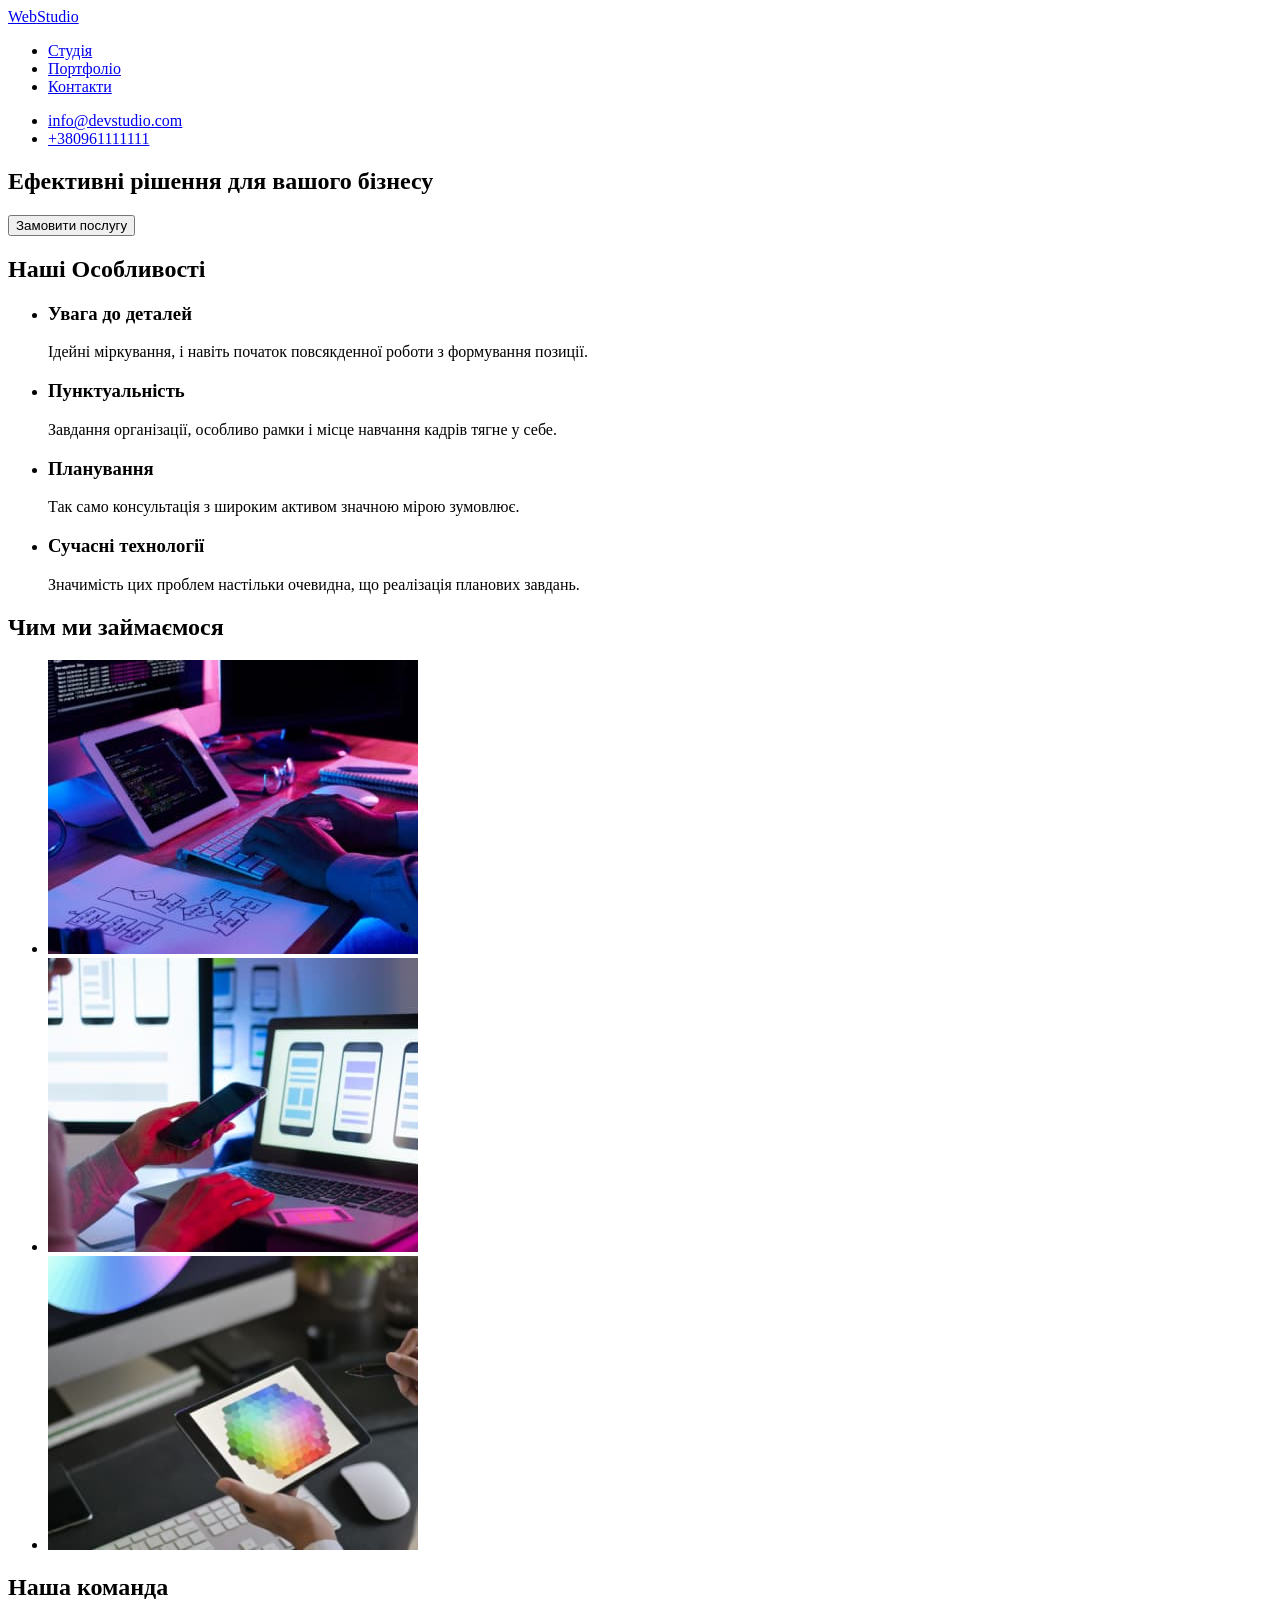
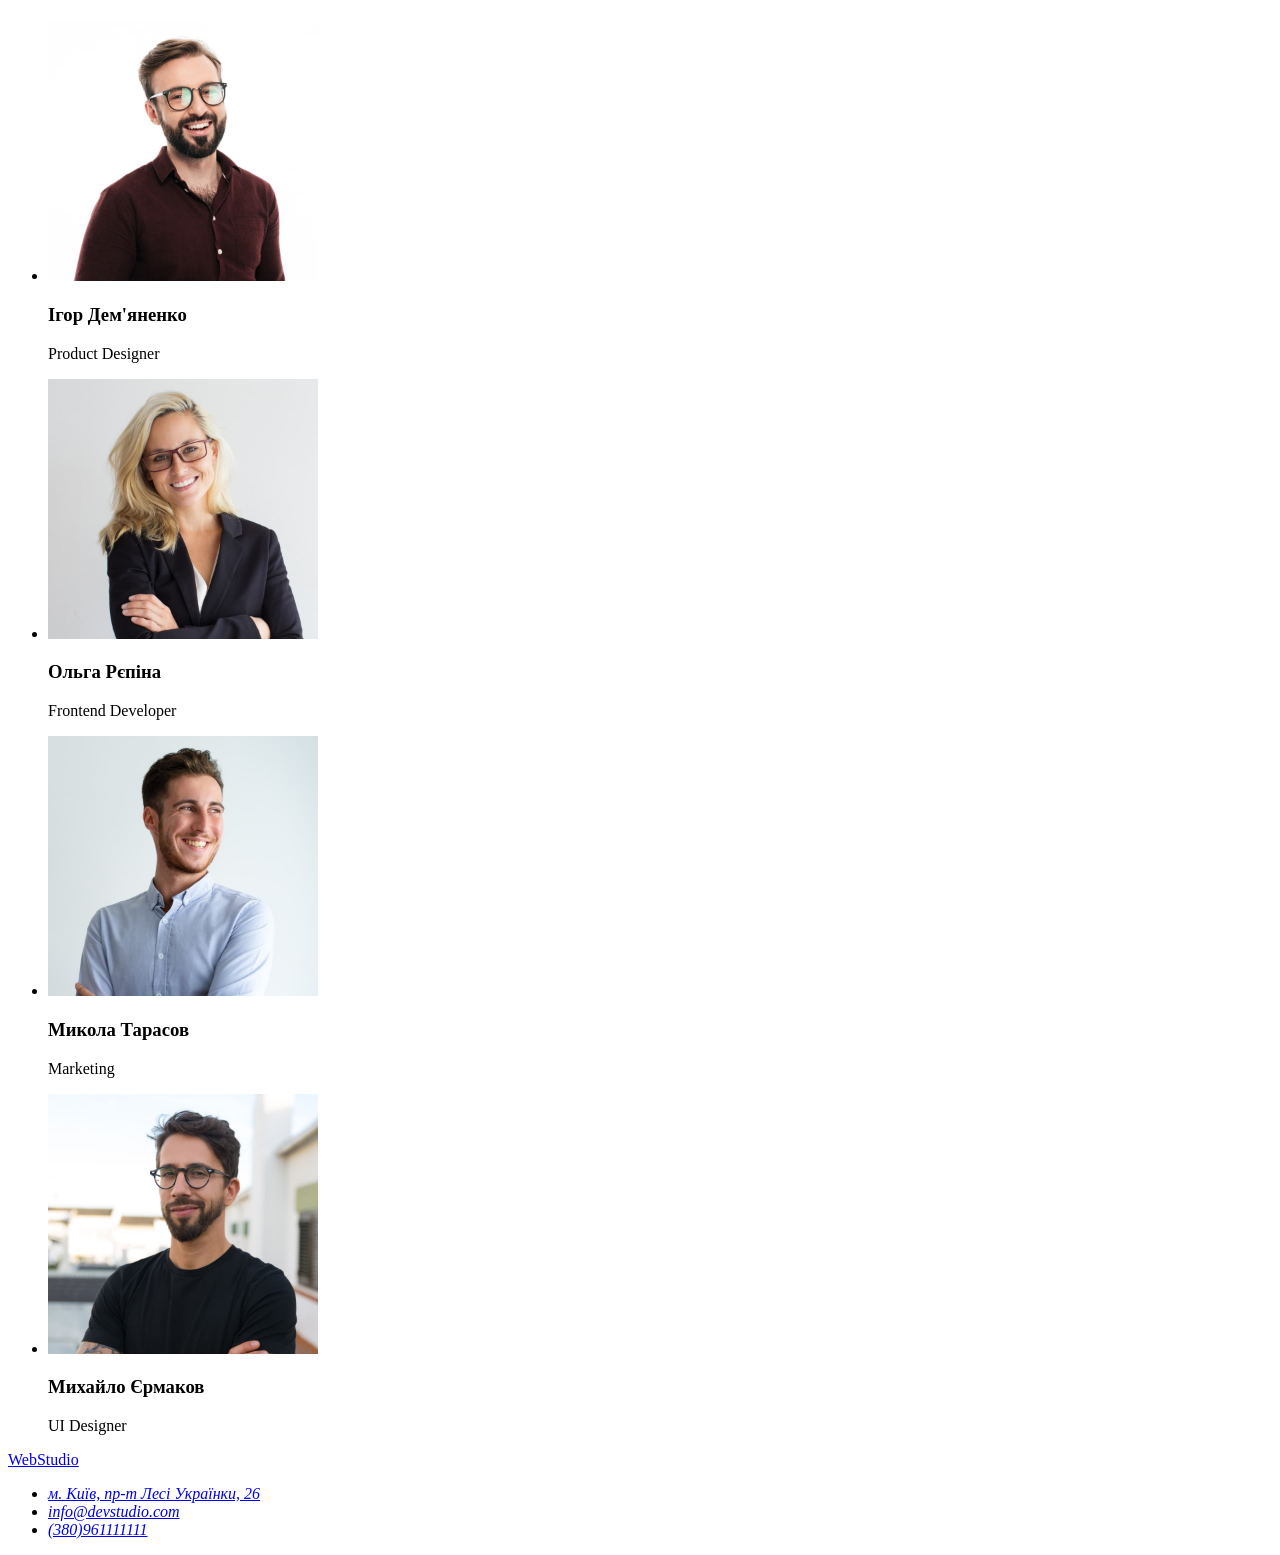
==== index.html @ 507b49f9 "hw2 full" ====
<!DOCTYPE html>
<html lang="uk">
<head>
  <meta charset="UTF-8">
  <meta http-equiv="X-UA-Compatible" content="IE=edge">
  <meta name="viewport" content="width=device-width, initial-scale=1.0">
  <title>Document</title>
  <link rel="stylesheet" href="css/style.css">
  <link rel="preconnect" href="https://fonts.googleapis.com">
  <link rel="preconnect" href="https://fonts.gstatic.com" crossorigin>
  <link href="https://fonts.googleapis.com/css2?family=Raleway:wght@700&family=Roboto:wght@400;500;700;900&display=swap" rel="stylesheet">
</head>
<body>
  <header>
    <nav>
        <a class="logo" href="./index.html">Web<span class="icon">Studio</span></a>
      <ul class="site-nav">
        <li><a href="./index.html" class="link-blue">Студія</a></li>
        <li><a href="./portfolio.html"class="link">Портфоліо</a></li>
        <li><a href="./index.html"class="link">Контакти</a></li>
      </ul>
    </nav>  
      <ul class="contacts">
        <li><a class="list" href="malto:info@devstudio.com">info@devstudio.com</a></li>
        <li><a class="list" href="tel:+380961111111">+380961111111</a></li>
      </ul>
  </header>
  <main>
    <!--Section 1-->
      <section class="main-section">
        <h1 class="title">
          Ефективні рішення для вашого бізнесу
        </h1>
        <button type="button" class="button-primary">
          Замовити послугу
        </button>
      </section>
    <!--Section 2-->  
      <section class="section">
      <h2 class="main-about">Наші Особливості</h2>  
      <ul>
        <li>
          <h3 class="section-title">
            Увага до деталей
          </h3>
          <p class="secondary-text">
            Ідейні міркування, і навіть початок повсякденної роботи з формування позиції.
          </p>
        </li>
        <li>
          <h3 class="section-title">
            Пунктуальність
          </h3>
          <p class="secondary-text">
            Завдання організації, особливо рамки і місце навчання кадрів тягне у себе.
          </p>
        </li>
        <li>
          <h3 class="section-title">
            Планування
          </h3>
          <p class="secondary-text">
            Так само консультація з широким активом значною мірою зумовлює.
          </p>
        </li>
        <li>
          <h3 class="section-title">
            Сучасні технології
          </h3>
          <p class="secondary-text">
            Значимість цих проблем настільки очевидна, що реалізація планових завдань.
          </p>
        </li>
      </ul>
      </section>
    <!--Section 3-->  
      <section class="section">
        <h2 class="main-about">Чим ми займаємося</h2>
        <ul>
          <li> 
            <img src="./images/img.jpg" alt="Верстальник, створює сайт" width="370">
          </li>
          <li>
            <img src="./images/box_2.jpg" alt="Тестувальник, перевіряє справність  програм на смартфоні" width="370">
          </li>
          <li>
            <img src="./images/box_3.jpg" alt="Веб. дизайнер, задає зовнішній вигляд  сайту  " width="370">
          </li>
        </ul>
      </section>
    <!--Section 4-->
      <section class="section-company">
        <h2 class="main-about">
          Наша команда
        </h2>
        <ul>
          <li class="about">
            <img src="./images/Ihor.jpg" alt="Ihor"  width="270">
            <h3 class="section-title">
              Ігор Дем'яненко
            </h3>
            <p class="about-team">Product Designer</p>
          </li>
          <li class="about">
            <img src="./images/Olga.jpg" alt="Olga"  width="270">
            <h3 class="section-title">
              Ольга Рєпіна
            </h3>
            <p class="about-team">
              Frontend Developer
            </p>
          </li>
          <li class="about">
            <img src="./images/Mukola.jpg" alt="Mukola"  width="270">
            <h3 class="section-title">
              Микола Тарасов
            </h3>
            <p class="about-team">
              Marketing
            </p>
          </li>
          <li class="about">
            <img src="./images/Mykhailo.jpg" alt="Mykhailo"  width="270">
            <h3 class="section-title">
              Михайло Єрмаков
            </h3>
            <p class="about-team">
              UI Designer
            </p>
          </li>
        </ul>
      </section>
</main>
  <footer class="footer-section">
    <a class="footer-logo" href="./index.html">Web<span class="footer-icon">Studio</span></a>
    <address>
    <ul class="footer-text">
      <li><a class="address-map" href="https://goo.gl/maps/CPtrU1FHBa2aNyZL9" target="_blank" rel="noopener noreferrer nofollow">м. Київ, пр-т Лесі Українки, 26</a></li>
      <li><a class="footer-link" href="malto:info@devstudio.com">info@devstudio.com</a></li>
      <li><a class="footer-link" href="tel:+380961111111">(380)961111111</a></li>
    </ul>
    </address>
  </footer>
</body>
</html>
---- css/style.css ----
.primary-
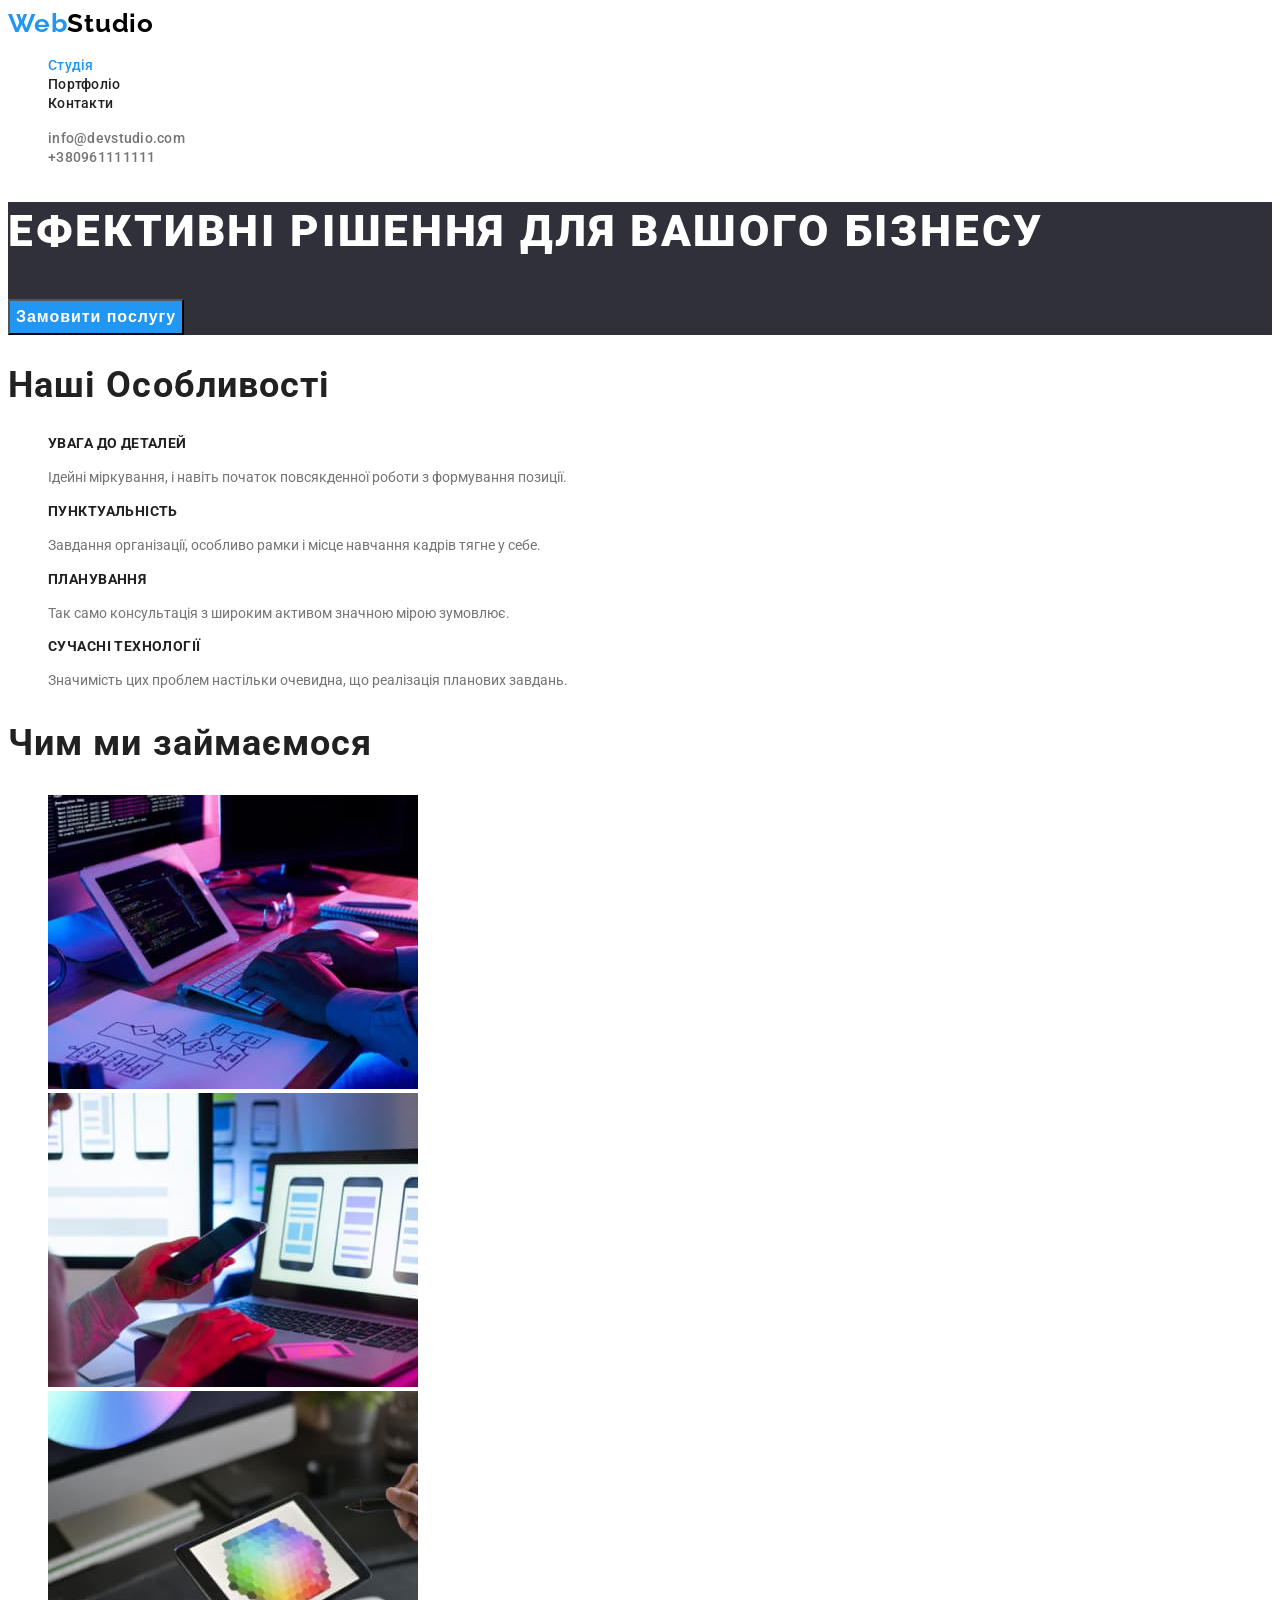
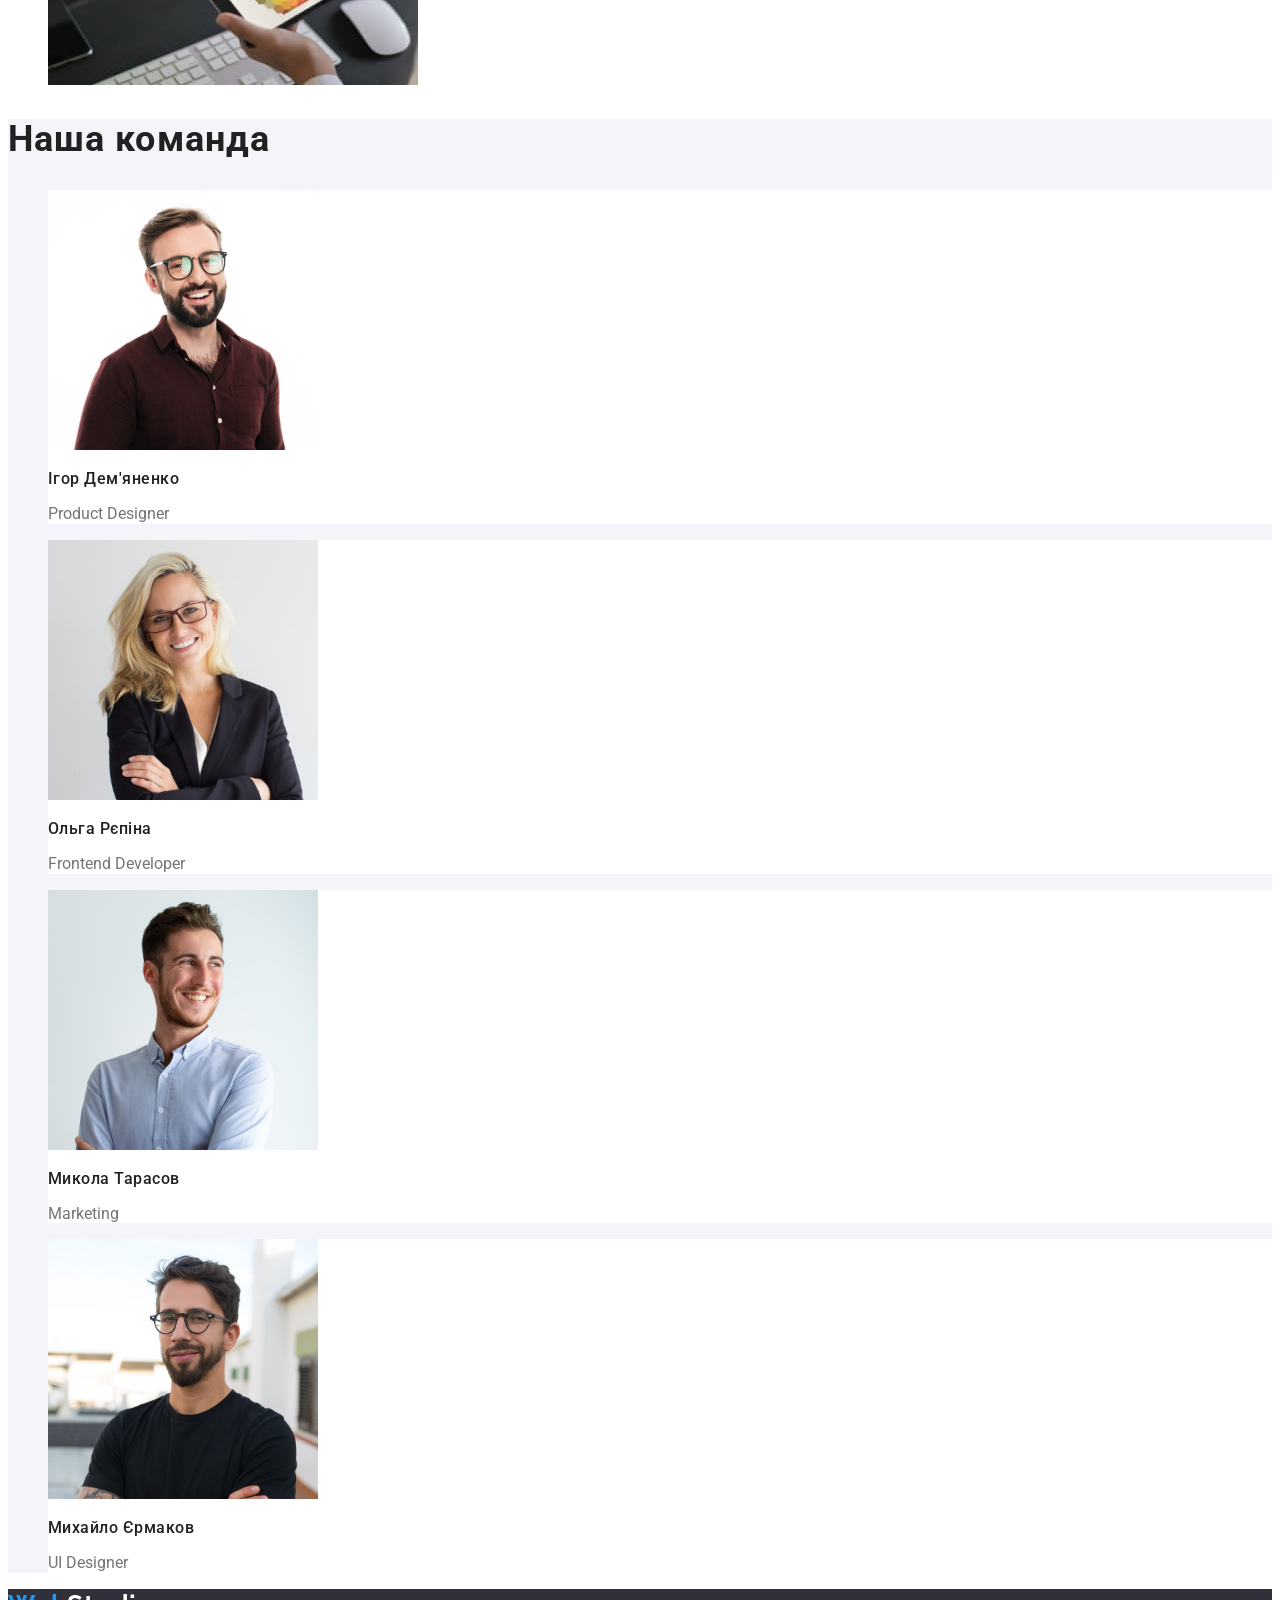
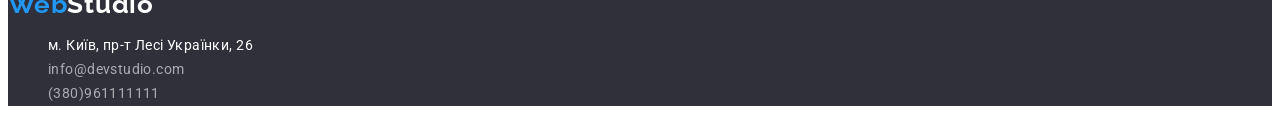
==== commit 4eb6a3ed: "fix" ====
--- a/index.html
+++ b/index.html
@@ -96,14 +96,14 @@
         <ul>
           <li class="about">
             <img src="./images/Ihor.jpg" alt="Ihor"  width="270">
-            <h3 class="section-title">
+            <h3 class="team-list">
               Ігор Дем'яненко
             </h3>
             <p class="about-team">Product Designer</p>
           </li>
           <li class="about">
             <img src="./images/Olga.jpg" alt="Olga"  width="270">
-            <h3 class="section-title">
+            <h3 class="team-list">
               Ольга Рєпіна
             </h3>
             <p class="about-team">
@@ -112,7 +112,7 @@
           </li>
           <li class="about">
             <img src="./images/Mukola.jpg" alt="Mukola"  width="270">
-            <h3 class="section-title">
+            <h3 class="team-list">
               Микола Тарасов
             </h3>
             <p class="about-team">
@@ -121,7 +121,7 @@
           </li>
           <li class="about">
             <img src="./images/Mykhailo.jpg" alt="Mykhailo"  width="270">
-            <h3 class="section-title">
+            <h3 class="team-list">
               Михайло Єрмаков
             </h3>
             <p class="about-team">
--- a/css/style.css
+++ b/css/style.css
@@ -1 +1,254 @@
-.primary-+:root{
+--primary-text-color:#212121;
+--title-text-color:#757575;
+--accent-color:#2196F3;
+--logo-text-color:#000000;
+--primary-bg-color:#ffffff;
+--primary-color-site:#2F303A;
+--secondary-text-color:#F5F4FA;
+--secondary-bg-color:rgba(255, 255, 255, 0.6);
+--active-btm-color:#188CE8;
+}
+
+body{
+font-family:'Roboto';
+color: var(--primary-text-color);
+}
+
+ul{
+list-style: none;
+text-decoration: none;
+}
+
+/* Style site */
+.main-section {
+background-color:var(--primary-color-site);
+}
+
+.footer-section{
+background-color:var(--primary-color-site)
+}
+
+/* Logo Company */
+header .logo {
+  color:var(--accent-color);}
+.icon{
+color: var(--logo-text-color)}
+
+.logo{
+text-decoration: none;
+font-family: 'Raleway';
+font-weight: 700;
+font-size: 26px;
+line-height: 1.19;
+letter-spacing: 0.03em;
+}
+
+.footer-logo{
+color: var(--accent-color);
+}
+
+.footer-icon{
+color: var(--primary-bg-color);
+}
+
+.footer-logo{
+text-decoration: none;
+font-family: 'Raleway';
+font-weight: 700;
+font-size: 26px;
+line-height: 1.19;
+letter-spacing: 0.03em;
+}
+
+/* site nav */
+
+.link{
+color: inherit;
+font-weight: 500;
+font-size: 14px;
+line-height: 1.14;
+letter-spacing: 0.02em;
+text-decoration: none;
+border: 1px solid var(--accent-color;)
+}
+
+.link:hover{
+color:var(--accent-color);
+}
+
+.link:focus{
+color: var(--accent-color);
+background-color: var(--primary-bg-color);
+}
+
+.link-blue { 
+font-weight: 500;
+font-size: 14px;
+line-height:1.14;
+letter-spacing: 0.02em;
+color:inherit;
+color: var(--accent-color);
+}
+
+.site-nav .link-blue{
+text-decoration: none;
+color:var(--accent-color);
+} 
+
+/* Contacts */
+
+.contacts .list {
+color: var(--title-text-color);
+text-decoration: none;
+font-weight: 500;
+font-size: 14px;
+line-height: 1.14;
+letter-spacing: 0.02em;
+}
+.list:hover {
+color: var(--accent-color);
+}
+.list:focus {
+color: var(--accent-color);
+}
+
+/* Section */
+
+.main-section .title {
+color:var(--primary-bg-color);
+font-weight: 900;
+font-size: 44px;
+line-height: 1.36;
+letter-spacing: 0.06em;
+text-transform: uppercase;
+}
+.main-about{
+font-weight: 700;
+font-size: 36px;
+line-height:1.16;
+letter-spacing: 0.03em;
+}
+
+/* Buttons */
+
+.button{
+font-family: 'Roboto';
+text-decoration: none;
+font-weight: 500;
+font-size: 16px;
+line-height:1.6;
+letter-spacing: 0.03em;
+color: inherit;
+cursor: pointer;
+}
+
+.button:hover{
+color: var(--primary-bg-color);
+background-color:var(--active-btm-color)
+}
+
+.button:focus{
+color: var(--primary-bg-color);
+background-color: var(--active-btm-color);
+}
+
+.button-primary{
+background-color:var(--accent-color) ;
+color: var(--primary-bg-color);
+cursor: pointer;
+text-decoration: none;
+font-weight: 700;
+font-size: 16px;
+line-height: 1.87;
+letter-spacing: 0.06em;
+}
+
+.button-primary:hover{
+background-color:var(--active-btm-color)
+}
+.button-primary:focus{
+background-color: var(--active-btm-color)
+}
+
+/* about-company*/
+
+.section-company{
+background-color:var(--secondary-text-color)
+}
+
+.about{
+background-color: var(--primary-bg-color);
+}
+
+.section-title{
+font-weight: 700;
+font-size: 14px;
+line-height:1.14;
+letter-spacing: 0.03em;
+text-transform: uppercase;
+}
+
+.project-title{
+font-weight: 700;
+font-size: 18px;
+line-height:2;
+letter-spacing: 0.06em;
+}
+
+.project-section{
+font-weight: 700;
+font-size: 18px;
+line-height: 2;
+letter-spacing: 0.06em;
+}
+
+.about-team{
+font-size: 16px;
+line-height:1.18; 
+color:var(--title-text-color)
+}
+
+.team{
+font-size: 16px;
+line-height:1.87;
+color: var(--title-text-color)
+}
+.team-list{
+font-weight: 500;
+font-size: 16px;
+line-height: 1.18;
+letter-spacing: 0.03em;
+}
+
+/* Secondary text */
+
+.secondary-text{
+color: var(--title-text-color);
+font-size: 14px;
+line-height:1.7;
+}
+
+/* footer */
+
+.footer-text{
+text-decoration:none;
+font-style: normal;
+font-size:14px;
+line-height:1.7;
+letter-spacing: 0.03em;
+}
+.footer-link{
+  text-decoration: none;
+color:var(--secondary-bg-color)
+}
+.footer-link:hover{
+color: var(--accent-color);
+}
+.footer-link:focus{
+color: var(--accent-color);
+}
+.address-map{
+text-decoration: none;
+color: var(--primary-bg-color);
+}
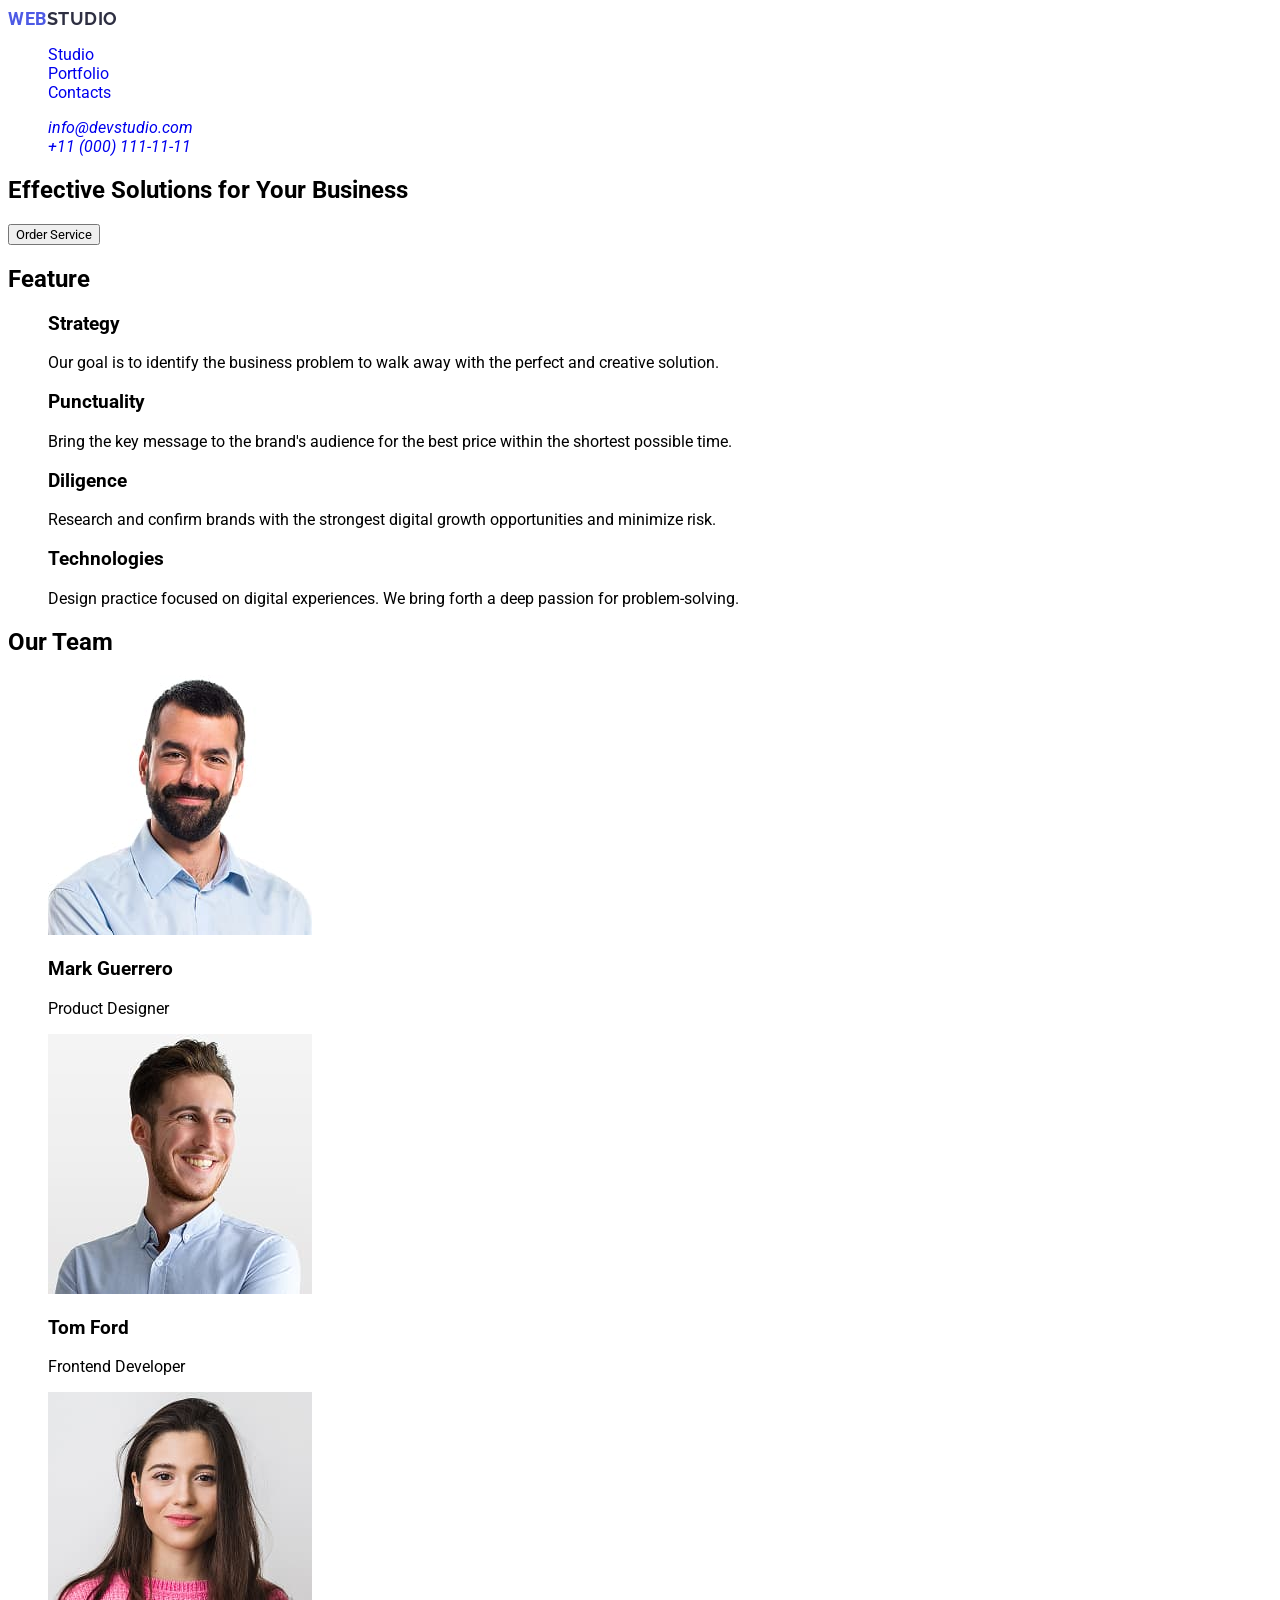
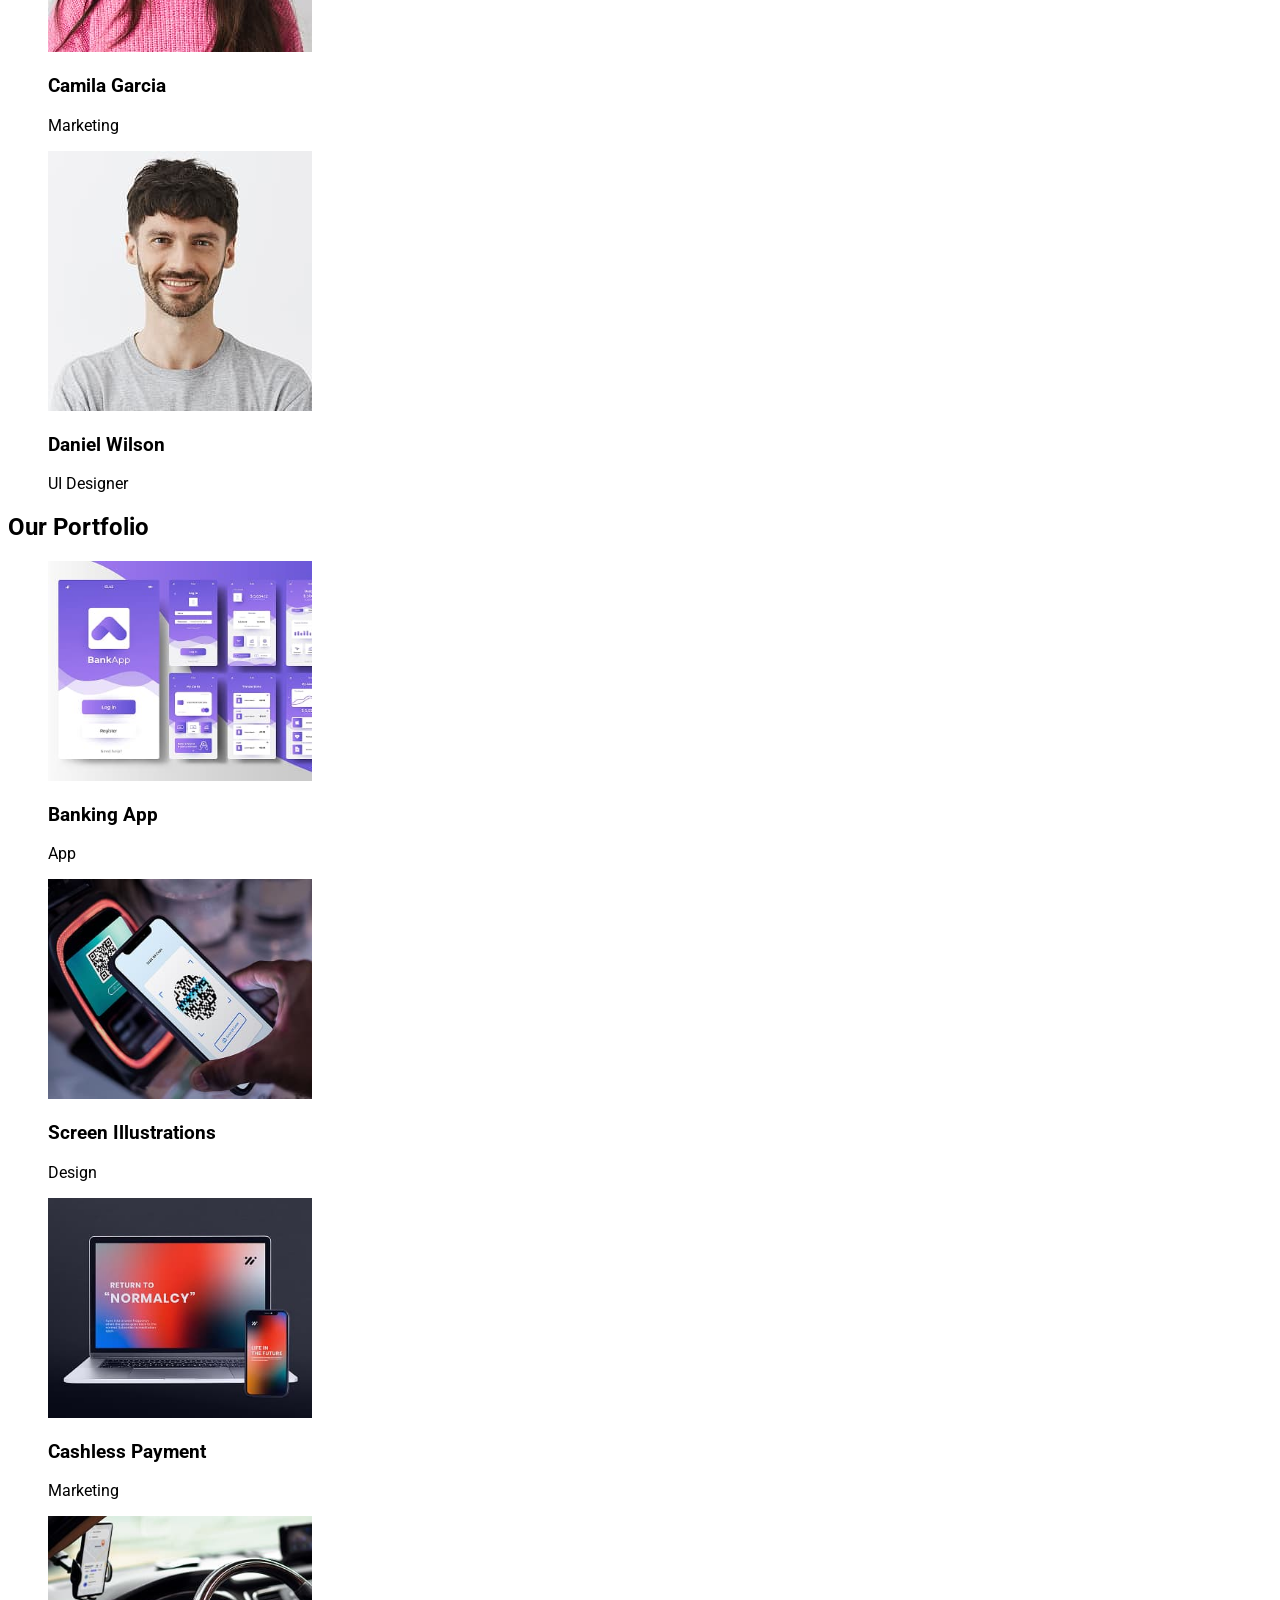
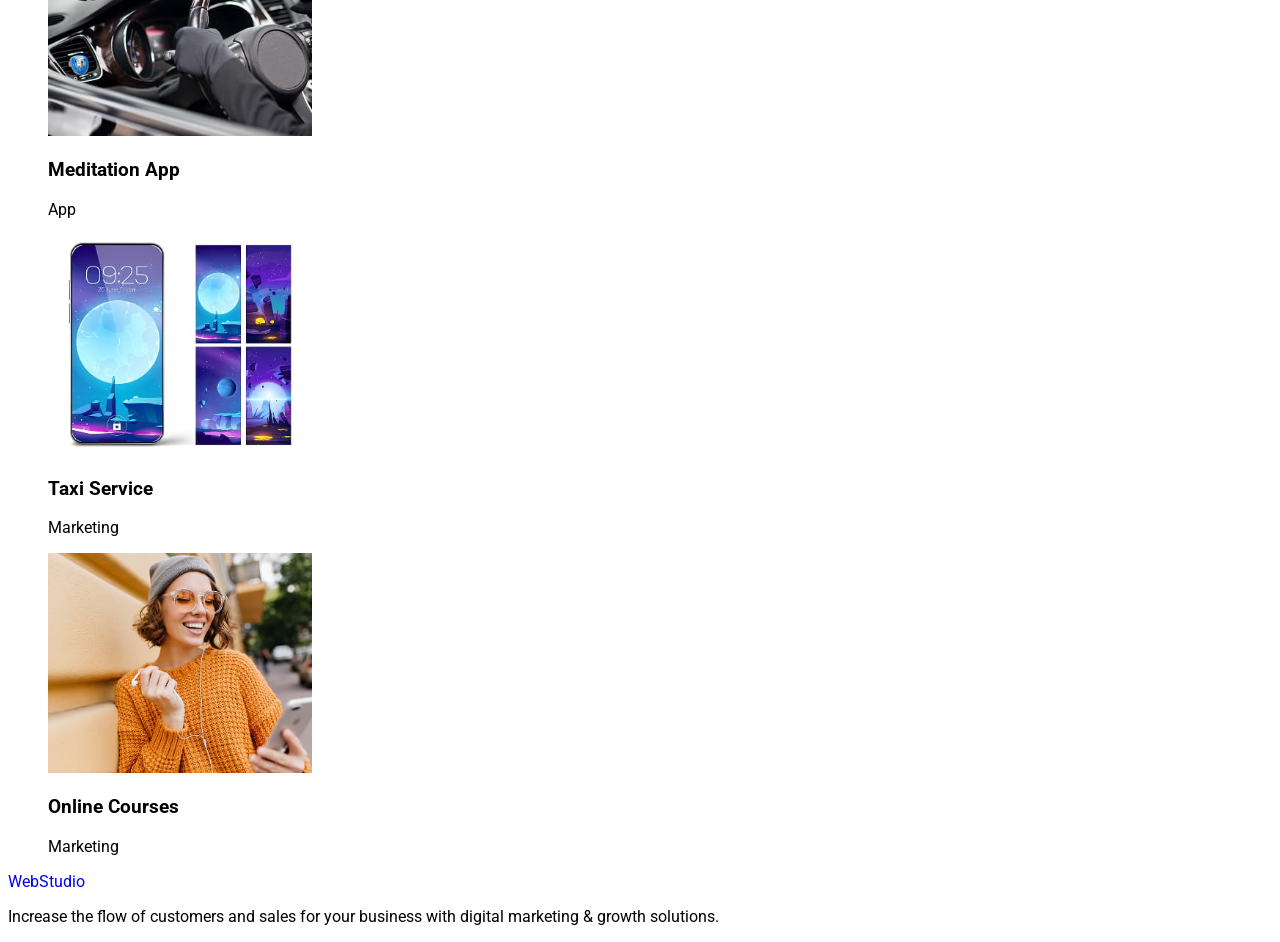
==== commit 897e7c4d: "hw2 add portfolio page and others" ====
--- a/index.html
+++ b/index.html
@@ -1,145 +1,157 @@
 <!DOCTYPE html>
-<html lang="uk">
-<head>
-  <meta charset="UTF-8">
-  <meta http-equiv="X-UA-Compatible" content="IE=edge">
-  <meta name="viewport" content="width=device-width, initial-scale=1.0">
-  <title>Document</title>
-  <link rel="stylesheet" href="css/style.css">
-  <link rel="preconnect" href="https://fonts.googleapis.com">
-  <link rel="preconnect" href="https://fonts.gstatic.com" crossorigin>
-  <link href="https://fonts.googleapis.com/css2?family=Raleway:wght@700&family=Roboto:wght@400;500;700;900&display=swap" rel="stylesheet">
-</head>
-<body>
-  <header>
-    <nav>
-        <a class="logo" href="./index.html">Web<span class="icon">Studio</span></a>
-      <ul class="site-nav">
-        <li><a href="./index.html" class="link-blue">Студія</a></li>
-        <li><a href="./portfolio.html"class="link">Портфоліо</a></li>
-        <li><a href="./index.html"class="link">Контакти</a></li>
-      </ul>
-    </nav>  
-      <ul class="contacts">
-        <li><a class="list" href="malto:info@devstudio.com">info@devstudio.com</a></li>
-        <li><a class="list" href="tel:+380961111111">+380961111111</a></li>
-      </ul>
-  </header>
-  <main>
-    <!--Section 1-->
-      <section class="main-section">
-        <h1 class="title">
-          Ефективні рішення для вашого бізнесу
-        </h1>
-        <button type="button" class="button-primary">
-          Замовити послугу
-        </button>
+<html lang="en">
+  <head>
+    <meta charset="UTF-8" />
+    <meta name="viewport" content="width=device-width, initial-scale=1.0" />
+    <title>Document</title>
+    <link rel="preconnect" href="https://fonts.googleapis.com" />
+    <link rel="preconnect" href="https://fonts.gstatic.com" crossorigin />
+    <link
+      href="https://fonts.googleapis.com/css2?family=Raleway:ital,wght@0,700;1,700&family=Roboto:ital,wght@0,100..900;1,100..900&display=swap"
+      rel="stylesheet"
+    />
+    <link rel="stylesheet" href="./css/styles.css" />
+  </head>
+  <body>
+    <header class="header">
+      <nav class="header-nav">
+        <a href="./index.html" class="navigation-logo"
+          ><span class="navigation-logo-web">Web</span>Studio</a
+        >
+        <ul>
+          <li><a href="#">Studio</a></li>
+          <li><a href="#">Portfolio</a></li>
+          <li><a href="#">Contacts</a></li>
+        </ul>
+      </nav>
+      <address>
+        <ul>
+          <li><a href="mailto:info@devstudio.com">info@devstudio.com</a></li>
+          <li><a href="tel:+110001111111">+11 (000) 111-11-11</a></li>
+        </ul>
+      </address>
+    </header>
+    <main>
+      <!-- Section Hero -->
+      <section>
+        <h1>Effective Solutions for Your Business</h1>
+        <button type="button">Order Service</button>
       </section>
-    <!--Section 2-->  
-      <section class="section">
-      <h2 class="main-about">Наші Особливості</h2>  
-      <ul>
-        <li>
-          <h3 class="section-title">
-            Увага до деталей
-          </h3>
-          <p class="secondary-text">
-            Ідейні міркування, і навіть початок повсякденної роботи з формування позиції.
-          </p>
-        </li>
-        <li>
-          <h3 class="section-title">
-            Пунктуальність
-          </h3>
-          <p class="secondary-text">
-            Завдання організації, особливо рамки і місце навчання кадрів тягне у себе.
-          </p>
-        </li>
-        <li>
-          <h3 class="section-title">
-            Планування
-          </h3>
-          <p class="secondary-text">
-            Так само консультація з широким активом значною мірою зумовлює.
-          </p>
-        </li>
-        <li>
-          <h3 class="section-title">
-            Сучасні технології
-          </h3>
-          <p class="secondary-text">
-            Значимість цих проблем настільки очевидна, що реалізація планових завдань.
-          </p>
-        </li>
-      </ul>
-      </section>
-    <!--Section 3-->  
-      <section class="section">
-        <h2 class="main-about">Чим ми займаємося</h2>
+      <!-- Section feature -->
+      <section>
+        <h2>Feature</h2>
         <ul>
-          <li> 
-            <img src="./images/img.jpg" alt="Верстальник, створює сайт" width="370">
+          <li>
+            <h3>Strategy</h3>
+            <p>
+              Our goal is to identify the business problem to walk away with the
+              perfect and creative solution.
+            </p>
           </li>
           <li>
-            <img src="./images/box_2.jpg" alt="Тестувальник, перевіряє справність  програм на смартфоні" width="370">
+            <h3>Punctuality</h3>
+            <p>
+              Bring the key message to the brand's audience for the best price
+              within the shortest possible time.
+            </p>
           </li>
           <li>
-            <img src="./images/box_3.jpg" alt="Веб. дизайнер, задає зовнішній вигляд  сайту  " width="370">
-          </li>
-        </ul>
-      </section>
-    <!--Section 4-->
-      <section class="section-company">
-        <h2 class="main-about">
-          Наша команда
-        </h2>
-        <ul>
-          <li class="about">
-            <img src="./images/Ihor.jpg" alt="Ihor"  width="270">
-            <h3 class="team-list">
-              Ігор Дем'яненко
-            </h3>
-            <p class="about-team">Product Designer</p>
-          </li>
-          <li class="about">
-            <img src="./images/Olga.jpg" alt="Olga"  width="270">
-            <h3 class="team-list">
-              Ольга Рєпіна
-            </h3>
-            <p class="about-team">
-              Frontend Developer
+            <h3>Diligence</h3>
+            <p>
+              Research and confirm brands with the strongest digital growth
+              opportunities and minimize risk.
             </p>
           </li>
-          <li class="about">
-            <img src="./images/Mukola.jpg" alt="Mukola"  width="270">
-            <h3 class="team-list">
-              Микола Тарасов
-            </h3>
-            <p class="about-team">
-              Marketing
-            </p>
-          </li>
-          <li class="about">
-            <img src="./images/Mykhailo.jpg" alt="Mykhailo"  width="270">
-            <h3 class="team-list">
-              Михайло Єрмаков
-            </h3>
-            <p class="about-team">
-              UI Designer
+          <li>
+            <h3>Technologies</h3>
+            <p>
+              Design practice focused on digital experiences. We bring forth a
+              deep passion for problem-solving.
             </p>
           </li>
         </ul>
       </section>
-</main>
-  <footer class="footer-section">
-    <a class="footer-logo" href="./index.html">Web<span class="footer-icon">Studio</span></a>
-    <address>
-    <ul class="footer-text">
-      <li><a class="address-map" href="https://goo.gl/maps/CPtrU1FHBa2aNyZL9" target="_blank" rel="noopener noreferrer nofollow">м. Київ, пр-т Лесі Українки, 26</a></li>
-      <li><a class="footer-link" href="malto:info@devstudio.com">info@devstudio.com</a></li>
-      <li><a class="footer-link" href="tel:+380961111111">(380)961111111</a></li>
-    </ul>
-    </address>
-  </footer>
-</body>
-</html>+      <!-- Section Our Team -->
+      <section>
+        <h2>Our Team</h2>
+        <ul>
+          <li>
+            <img src="./images/Mark.jpg" alt="photo Mark" width="264" />
+            <h3>Mark Guerrero</h3>
+            <p>Product Designer</p>
+          </li>
+          <li>
+            <img src="./images/Tom.jpg" alt="photo Tom" width="264" />
+            <h3>Tom Ford</h3>
+            <p>Frontend Developer</p>
+          </li>
+          <li>
+            <img src="./images/Gamila.jpg" alt="photo Gamila" width="264" />
+            <h3>Camila Garcia</h3>
+            <p>Marketing</p>
+          </li>
+          <li>
+            <img src="./images/Daniel.jpg" alt="photo Daniel" width="264" />
+            <h3>Daniel Wilson</h3>
+            <p>UI Designer</p>
+          </li>
+        </ul>
+      </section>
+      <!-- Section Our Portfolio -->
+      <section>
+        <h2>Our Portfolio</h2>
+        <ul>
+          <li>
+            <img src="./images/Banking.jpg" alt="banking App" width="264" />
+            <h3>Banking App</h3>
+            <p>App</p>
+          </li>
+          <li>
+            <img
+              src="./images/Payment.jpg"
+              alt="Cashless Payment"
+              width="264"
+            />
+            <h3>Screen Illustrations</h3>
+            <p>Design</p>
+          </li>
+          <li>
+            <img
+              src="./images/Meditation.jpg"
+              alt="Meditation App"
+              width="264"
+            />
+            <h3>Cashless Payment</h3>
+            <p>Marketing</p>
+          </li>
+          <li>
+            <img src="./images/Taxi.jpg" alt="Taxi Service" width="264" />
+            <h3>Meditation App</h3>
+            <p>App</p>
+          </li>
+          <li>
+            <img
+              src="./images/Illustrations.jpg"
+              alt="Screen Illustrations"
+              width="264"
+            />
+            <h3>Taxi Service</h3>
+            <p>Marketing</p>
+          </li>
+          <li>
+            <img src="./images/Courses.jpg" alt="Online Courses" width="264" />
+            <h3>Online Courses</h3>
+            <p>Marketing</p>
+          </li>
+        </ul>
+      </section>
+    </main>
+    <footer>
+      <a href="./index.html">WebStudio</a>
+      <p>
+        Increase the flow of customers and sales for your business with digital
+        marketing & growth solutions.
+      </p>
+    </footer>
+  </body>
+</html>
--- a/css/styles.css
+++ b/css/styles.css
@@ -0,0 +1,22 @@
+* {
+    font-family: "Roboto", sans-serif;
+    list-style-type: none;
+}
+
+a {
+    text-decoration: none;
+ }
+
+.navigation-logo {
+    font-family: "Raleway", sans-serif;
+    font-weight: 700;
+    font-size: 18px;
+    line-height: 21px;
+
+    letter-spacing: 0.03em;
+    text-transform: uppercase;
+    color: #2e2f42;
+}
+.navigation-logo-web {
+    color: #4d5ae5;
+    }   
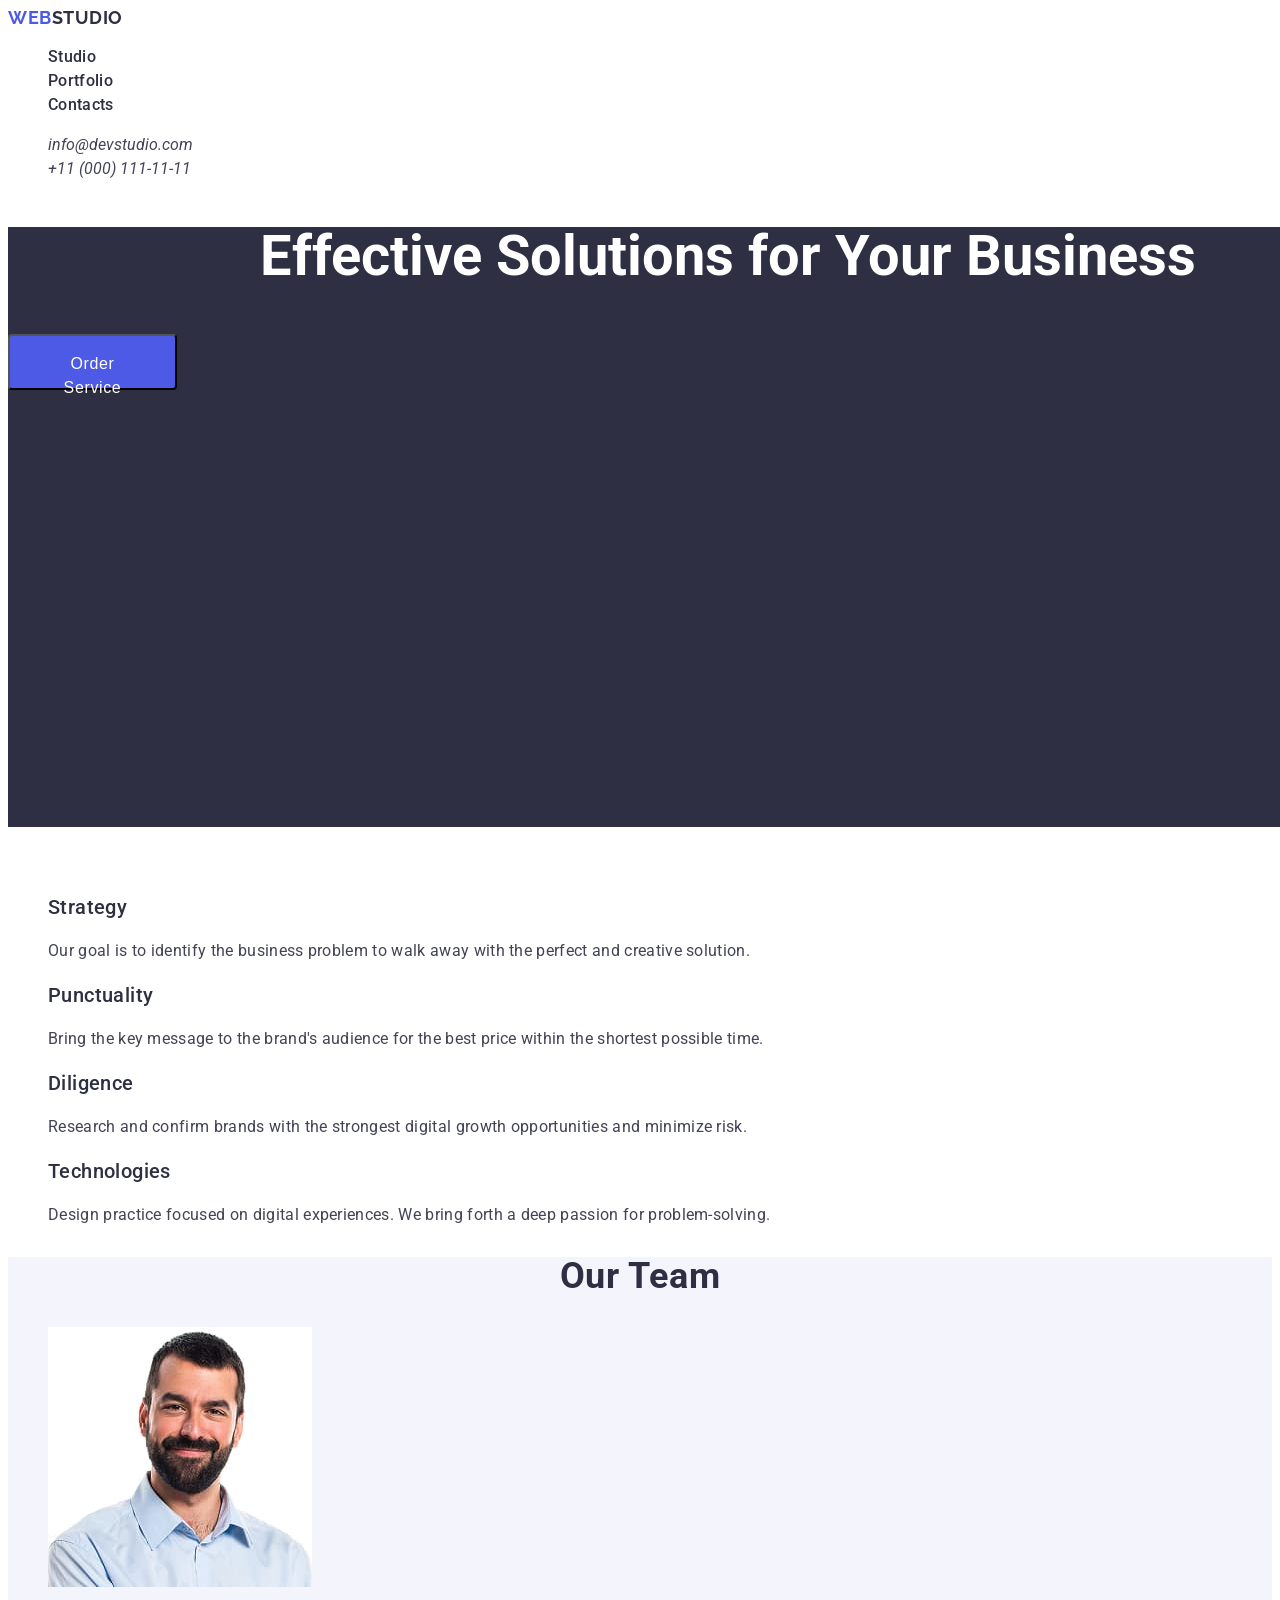
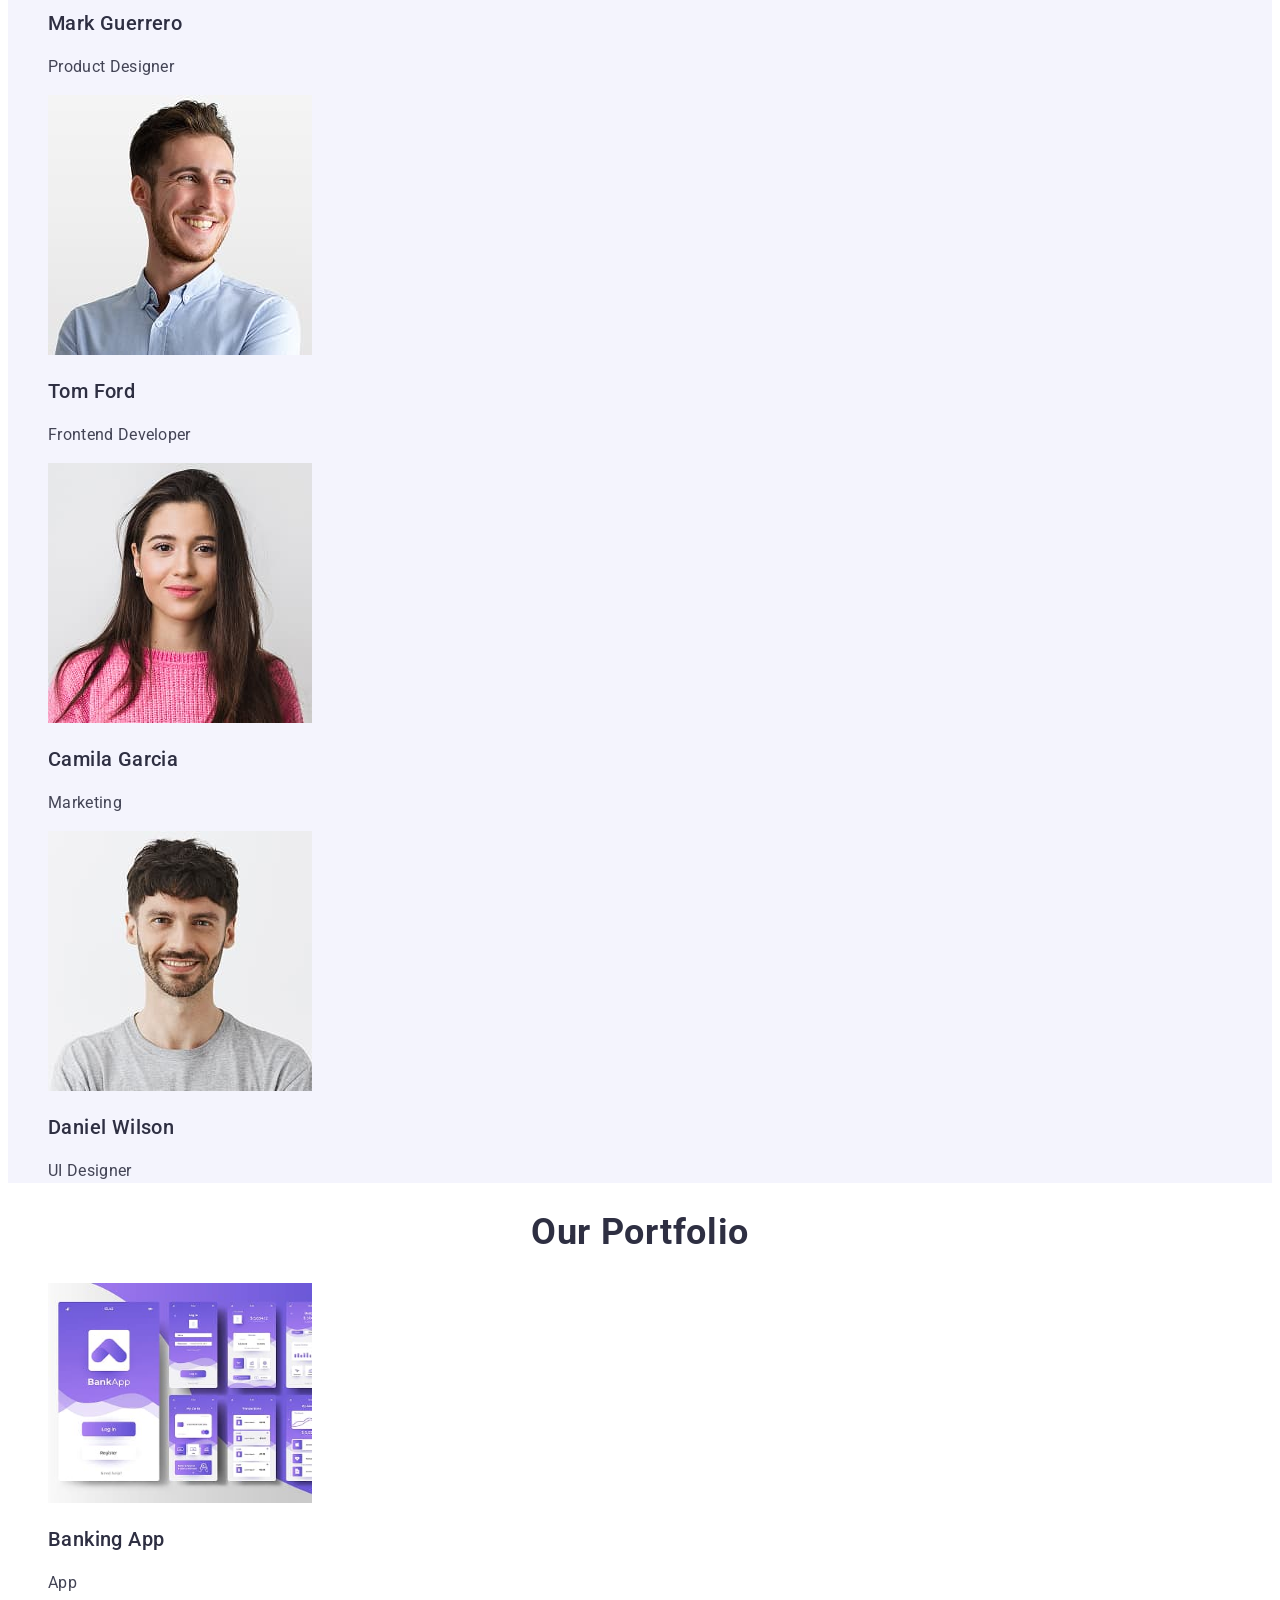
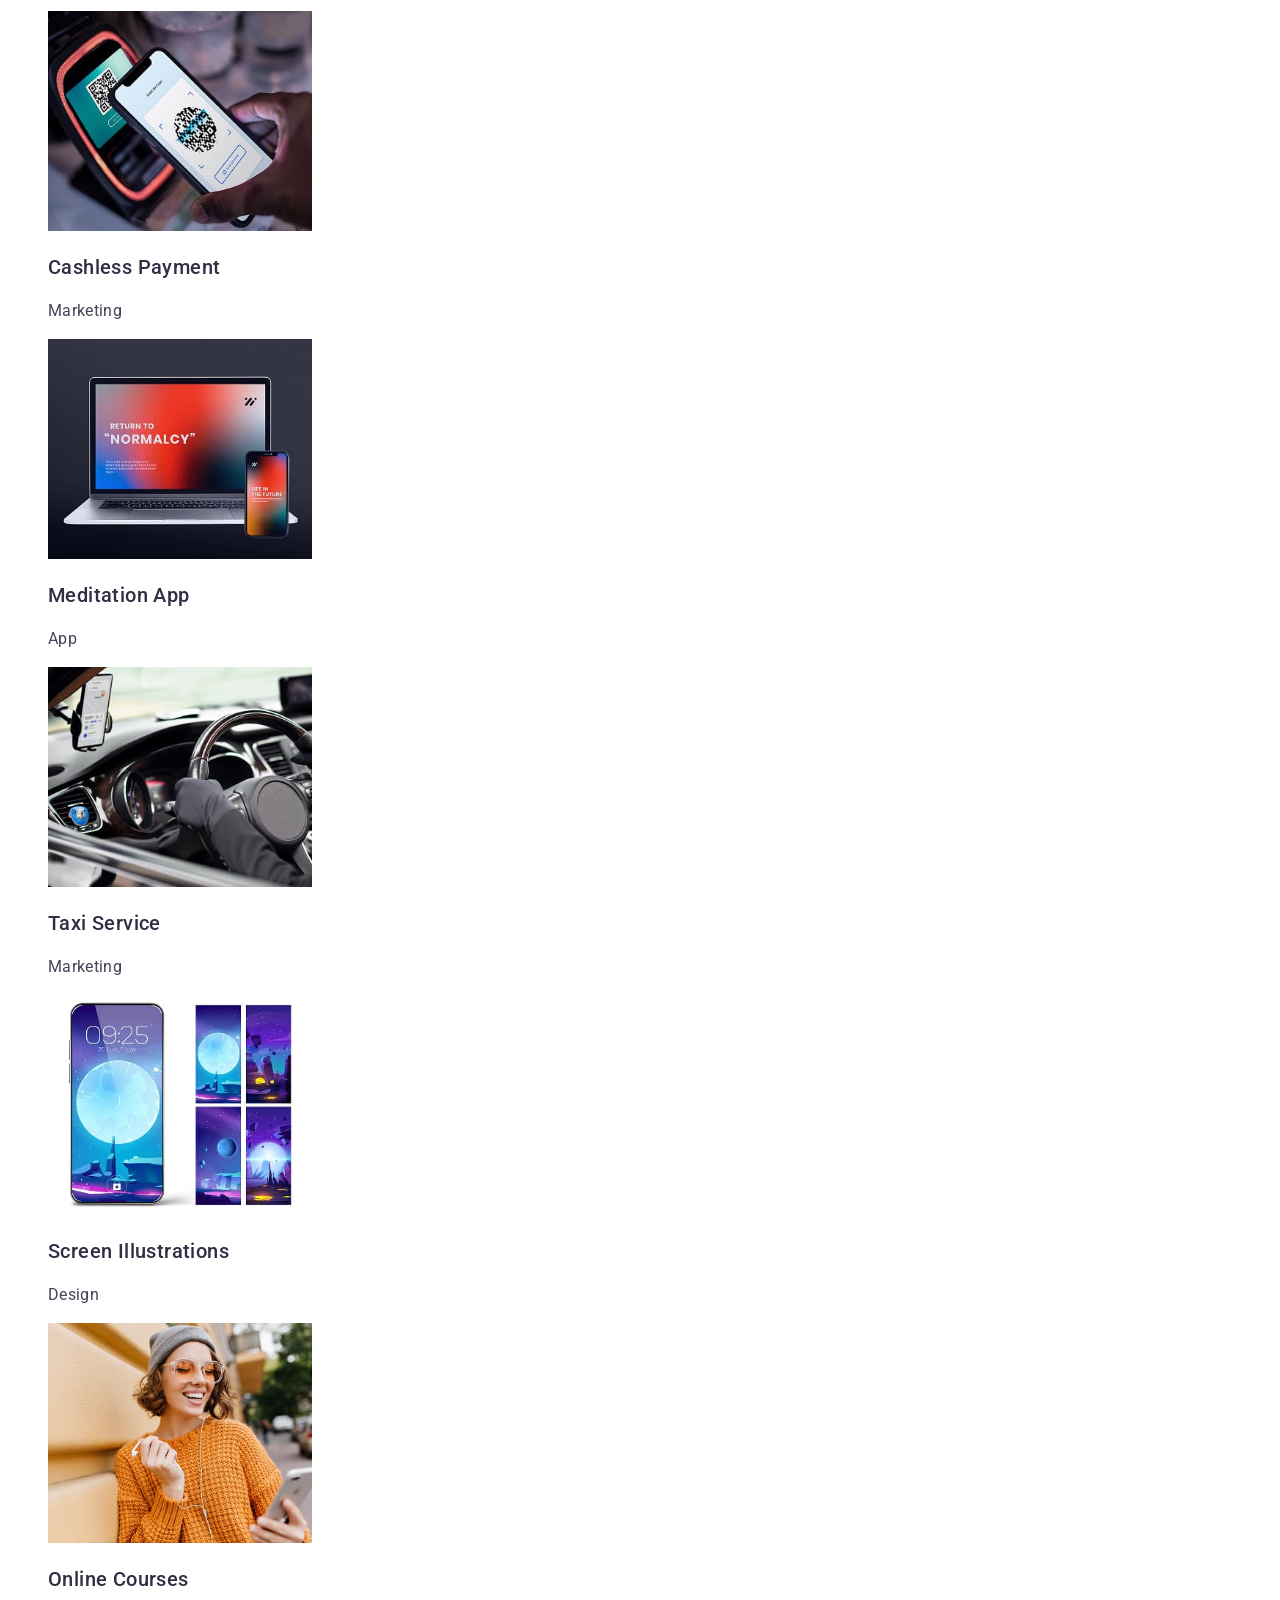
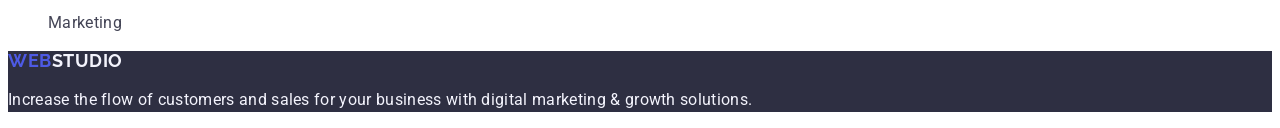
==== commit a5b8752a: "home work 2 the work is done" ====
--- a/index.html
+++ b/index.html
@@ -19,52 +19,62 @@
           ><span class="navigation-logo-web">Web</span>Studio</a
         >
         <ul>
-          <li><a href="#">Studio</a></li>
-          <li><a href="#">Portfolio</a></li>
-          <li><a href="#">Contacts</a></li>
+          <li><a href="#" class="header-nav-btn">Studio</a></li>
+          <li><a href="#" class="header-nav-btn">Portfolio</a></li>
+          <li><a href="#" class="header-nav-btn">Contacts</a></li>
         </ul>
       </nav>
       <address>
-        <ul>
-          <li><a href="mailto:info@devstudio.com">info@devstudio.com</a></li>
-          <li><a href="tel:+110001111111">+11 (000) 111-11-11</a></li>
+        <ul class="address">
+          <li>
+            <a href="mailto:info@devstudio.com" class="address-nav"
+              >info@devstudio.com</a
+            >
+          </li>
+          <li>
+            <a href="tel:+110001111111" class="address-nav"
+              >+11 (000) 111-11-11</a
+            >
+          </li>
         </ul>
       </address>
     </header>
     <main>
       <!-- Section Hero -->
-      <section>
-        <h1>Effective Solutions for Your Business</h1>
-        <button type="button">Order Service</button>
+      <section class="hero-banner">
+        <h1 class="hero-title">Effective Solutions for Your Business</h1>
+        <button type="button" class="hero-button">
+          <span class="hero-button-active">Order Service</span>
+        </button>
       </section>
       <!-- Section feature -->
       <section>
-        <h2>Feature</h2>
-        <ul>
+        <h2 class="feature">Feature</h2>
+        <ul class="feature-lists">
           <li>
-            <h3>Strategy</h3>
-            <p>
+            <h3 class="feature-title">Strategy</h3>
+            <p class="feature-text">
               Our goal is to identify the business problem to walk away with the
               perfect and creative solution.
             </p>
           </li>
           <li>
-            <h3>Punctuality</h3>
-            <p>
+            <h3 class="feature-title">Punctuality</h3>
+            <p class="feature-text">
               Bring the key message to the brand's audience for the best price
               within the shortest possible time.
             </p>
           </li>
           <li>
-            <h3>Diligence</h3>
-            <p>
+            <h3 class="feature-title">Diligence</h3>
+            <p class="feature-text">
               Research and confirm brands with the strongest digital growth
               opportunities and minimize risk.
             </p>
           </li>
           <li>
-            <h3>Technologies</h3>
-            <p>
+            <h3 class="feature-title">Technologies</h3>
+            <p class="feature-text">
               Design practice focused on digital experiences. We bring forth a
               deep passion for problem-solving.
             </p>
@@ -72,39 +82,39 @@
         </ul>
       </section>
       <!-- Section Our Team -->
-      <section>
-        <h2>Our Team</h2>
-        <ul>
+      <section class="section-team">
+        <h2 class="team-title">Our Team</h2>
+        <ul class="team-list">
           <li>
             <img src="./images/Mark.jpg" alt="photo Mark" width="264" />
-            <h3>Mark Guerrero</h3>
-            <p>Product Designer</p>
+            <h3 class="team-members-names">Mark Guerrero</h3>
+            <p class="team-members-positions">Product Designer</p>
           </li>
           <li>
             <img src="./images/Tom.jpg" alt="photo Tom" width="264" />
-            <h3>Tom Ford</h3>
-            <p>Frontend Developer</p>
+            <h3 class="team-members-names">Tom Ford</h3>
+            <p class="team-members-positions">Frontend Developer</p>
           </li>
           <li>
             <img src="./images/Gamila.jpg" alt="photo Gamila" width="264" />
-            <h3>Camila Garcia</h3>
-            <p>Marketing</p>
+            <h3 class="team-members-names">Camila Garcia</h3>
+            <p class="team-members-positions">Marketing</p>
           </li>
           <li>
             <img src="./images/Daniel.jpg" alt="photo Daniel" width="264" />
-            <h3>Daniel Wilson</h3>
-            <p>UI Designer</p>
+            <h3 class="team-members-names">Daniel Wilson</h3>
+            <p class="team-members-positions">UI Designer</p>
           </li>
         </ul>
       </section>
       <!-- Section Our Portfolio -->
       <section>
-        <h2>Our Portfolio</h2>
-        <ul>
+        <h2 class="portfolio-title">Our Portfolio</h2>
+        <ul class="portfolio-list">
           <li>
             <img src="./images/Banking.jpg" alt="banking App" width="264" />
-            <h3>Banking App</h3>
-            <p>App</p>
+            <h3 class="portfolio-list-title">Banking App</h3>
+            <p class="portfolio-about-app">App</p>
           </li>
           <li>
             <img
@@ -112,8 +122,8 @@
               alt="Cashless Payment"
               width="264"
             />
-            <h3>Screen Illustrations</h3>
-            <p>Design</p>
+            <h3 class="portfolio-list-title">Cashless Payment</h3>
+            <p class="portfolio-about-app">Marketing</p>
           </li>
           <li>
             <img
@@ -121,13 +131,13 @@
               alt="Meditation App"
               width="264"
             />
-            <h3>Cashless Payment</h3>
-            <p>Marketing</p>
+            <h3 class="portfolio-list-title">Meditation App</h3>
+            <p class="portfolio-about-app">App</p>
           </li>
           <li>
             <img src="./images/Taxi.jpg" alt="Taxi Service" width="264" />
-            <h3>Meditation App</h3>
-            <p>App</p>
+            <h3 class="portfolio-list-title">Taxi Service</h3>
+            <p class="portfolio-about-app">Marketing</p>
           </li>
           <li>
             <img
@@ -135,20 +145,23 @@
               alt="Screen Illustrations"
               width="264"
             />
-            <h3>Taxi Service</h3>
-            <p>Marketing</p>
+            <h3 class="portfolio-list-title">Screen Illustrations</h3>
+            <p class="portfolio-about-app">Design</p>
           </li>
           <li>
             <img src="./images/Courses.jpg" alt="Online Courses" width="264" />
-            <h3>Online Courses</h3>
-            <p>Marketing</p>
+            <h3 class="portfolio-list-title">Online Courses</h3>
+            <p class="portfolio-about-app">Marketing</p>
           </li>
         </ul>
       </section>
     </main>
-    <footer>
-      <a href="./index.html">WebStudio</a>
-      <p>
+    <footer class="footer">
+      <a href="./index.html" class="navigation-logo"
+        ><span class="navigation-logo-web">Web</span
+        ><span class="navigation-logo-studio">Studio</span></a
+      >
+      <p class="footer-description">
         Increase the flow of customers and sales for your business with digital
         marketing & growth solutions.
       </p>
--- a/css/styles.css
+++ b/css/styles.css
@@ -1,22 +1,175 @@
-* {
+body {
     font-family: "Roboto", sans-serif;
+    background-color: #fff;
+   color: #2e2f42;
+}
+button {
+    cursor: pointer;
+}
+ul, ol {
     list-style-type: none;
 }
-
 a {
     text-decoration: none;
  }
-
+/* Header  navigarion */
 .navigation-logo {
     font-family: "Raleway", sans-serif;
     font-weight: 700;
     font-size: 18px;
-    line-height: 21px;
 
+    line-height: 1.16;
     letter-spacing: 0.03em;
     text-transform: uppercase;
-    color: #2e2f42;
+    color: inherit;
 }
 .navigation-logo-web {
     color: #4d5ae5;
-    }   +    }   
+.header-nav-btn {
+    font-weight: 500;
+    font-size: 16px;
+
+    line-height: 1.5;
+    letter-spacing: 0.02em;
+    color: inherit;
+}
+.header-nav-btn:hover,
+.header-nav-btn:focus,
+.header-nav-btn:active
+ {
+color: #404BBF;
+}
+.address-nav {
+    font-weight: 400;
+    font-size: 16px;
+
+    line-height: 1.5;
+    color: #434455;
+}
+.address-nav:hover {
+    color:#404BBF;
+}
+/* Main */
+/* Section Hero */
+.hero-banner {
+    width: 1440px;
+    height: 600px;
+    background:#2e2f42;;
+}
+.hero-title {
+    font-weight: 700;
+    font-size: 56px;
+
+    line-height: 1.07;
+    text-align: center;
+    color: #fff;
+}
+.hero-button {
+    border-radius: 4px;
+    padding: 16px 32px;
+    width: 169px;
+    height: 56px;
+    background-color: #4D5AE5;
+}
+.hero-button:hover {
+ background-color: #404BBF;
+}
+.hero-button-active {
+    font-weight: 500;
+    font-size: 16px;
+
+    line-height: 1.5;
+    letter-spacing: 0.04em;
+    color: #fff;
+}
+/* section feature */
+.feature {
+   visibility: hidden;
+}
+.feature-title {
+    font-weight: 500;
+    font-size: 20px;
+
+    line-height: 1.2;
+    letter-spacing: 0.02em;
+    color: inherit;
+}
+.feature-text {
+    font-weight: 400;
+    font-size: 16px;
+
+    line-height: 1.5;
+    letter-spacing: 0.02em;
+    color: #434455;
+}
+/* section team */
+.section-team {
+    background: #f4f4fd;
+}
+.team-title {
+    font-weight: 700;
+    font-size: 36px;
+
+    line-height: 1.11;
+    letter-spacing: 0.02em;
+    text-align: center;
+    color: inherit;
+}
+.team-members-names {
+    font-weight: 500;
+    font-size: 20px;
+
+    line-height: 1.2;
+    letter-spacing: 0.02em;
+    color: inherit;
+}
+.team-members-positions {
+    font-weight: 400;
+    font-size: 16px;
+
+    line-height: 1.5;
+    letter-spacing: 0.02em;
+    color: #434455;
+}
+/* Section Our Portfolio */
+.portfolio-title {
+    font-weight: 700;
+    font-size: 36px;
+
+    line-height: 1.11;
+    text-align: center;
+    letter-spacing: 0.02em;
+    color: inherit;
+}
+.portfolio-list-title {
+    font-weight: 500;
+    font-size: 20px;
+
+    line-height: 1.2;
+    letter-spacing: 0.02em;
+    color: inherit;
+}
+.portfolio-about-app {
+    font-weight: 400;
+    font-size: 16px;
+
+    line-height: 1.5;
+    letter-spacing: 0.02em;
+    color: #434455;
+}
+/* footer */
+.footer {
+    background: #2e2f42 ;
+}
+.navigation-logo-studio{
+   color: #f4f4fd;
+}
+.footer-description{
+    font-weight: 400;
+    font-size: 16px;
+
+    line-height: 1.5;
+    letter-spacing: 0.02em;
+    color: #f4f4fd;
+}
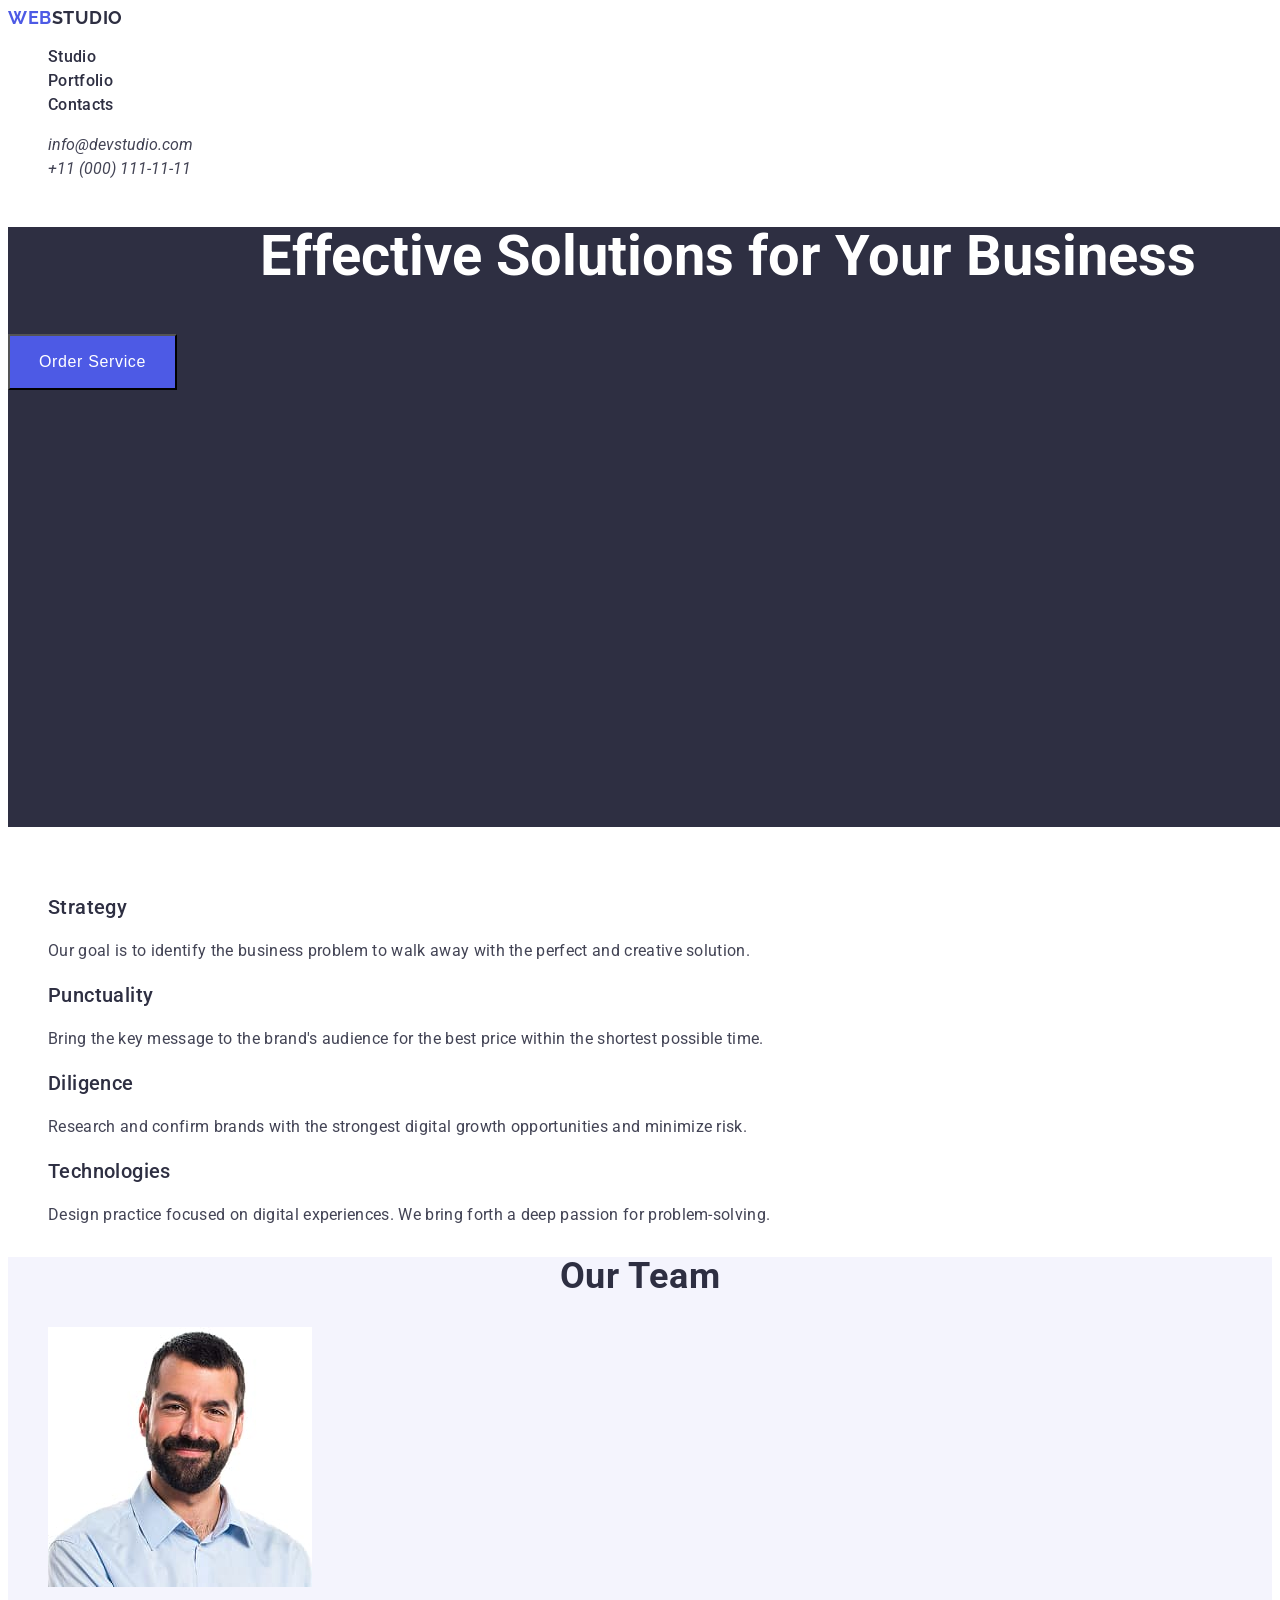
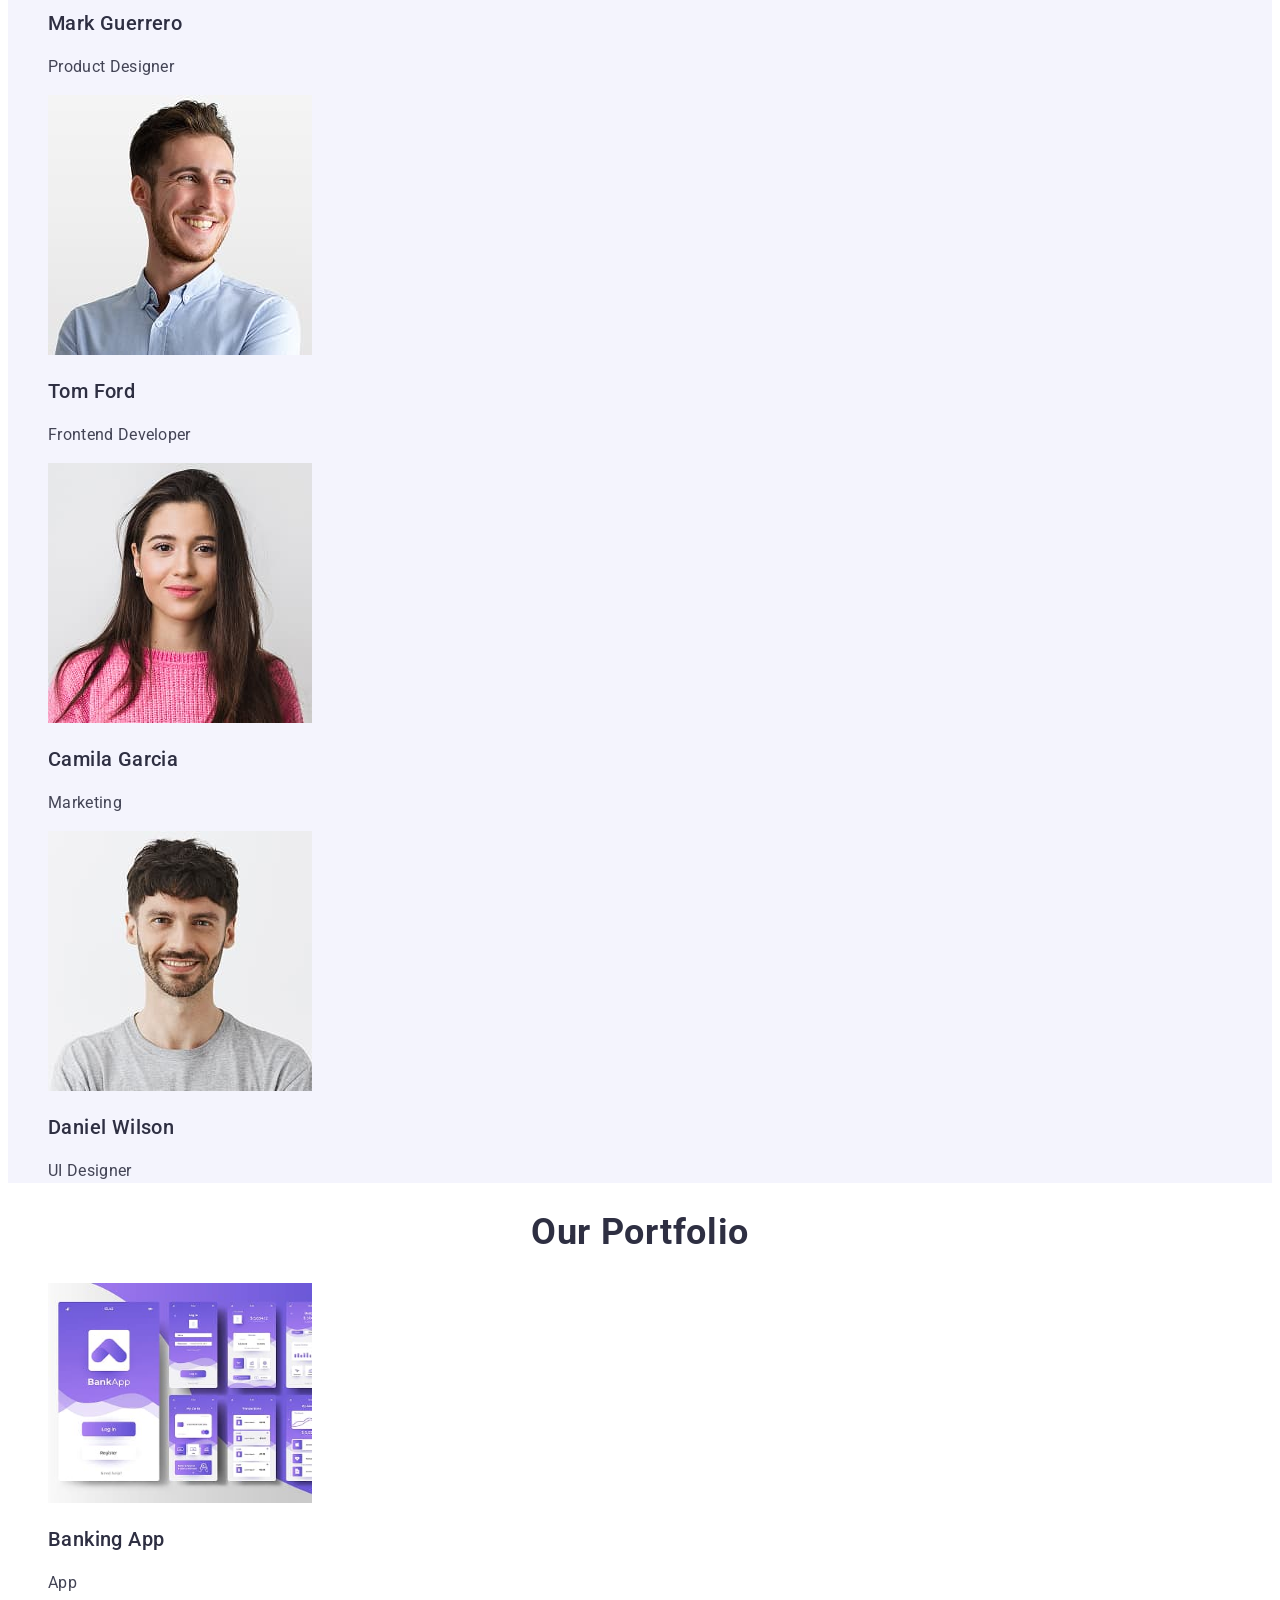
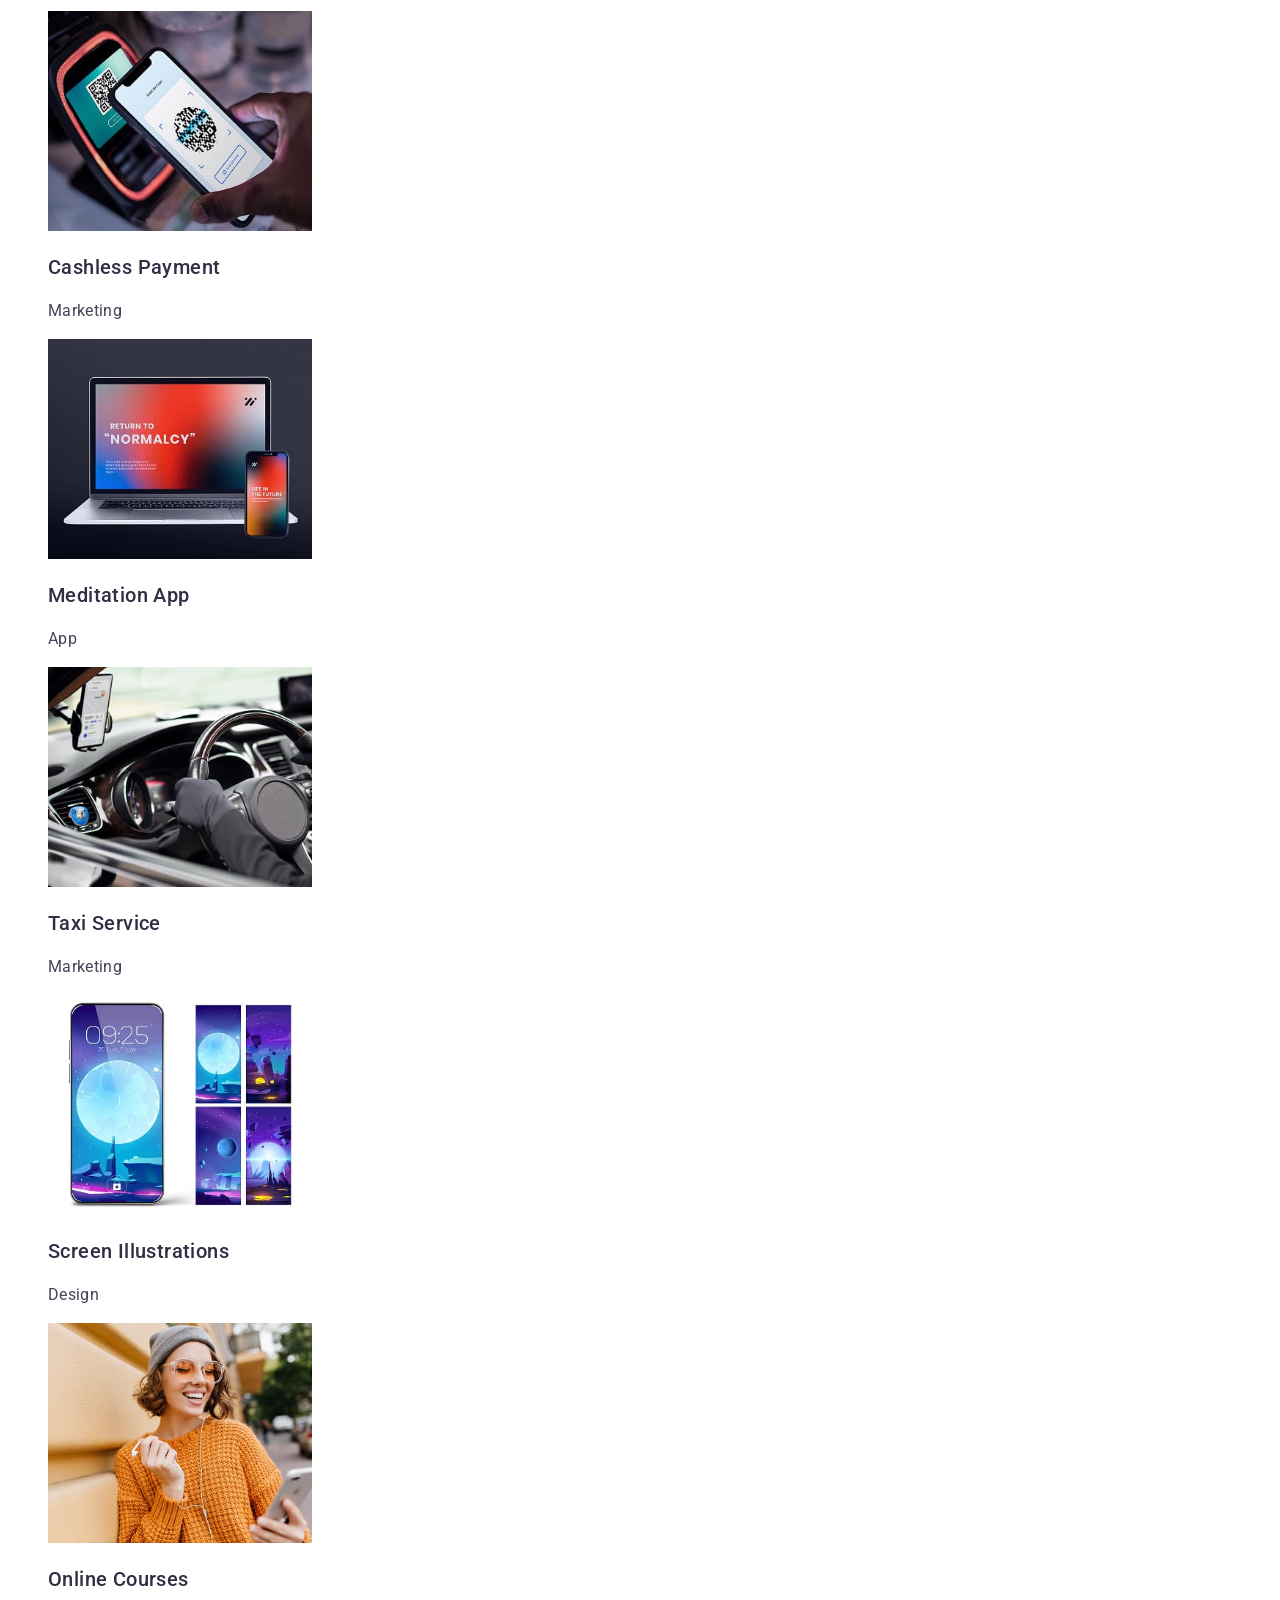
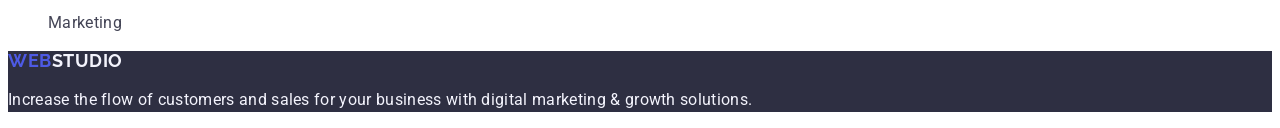
==== commit e9d78f51: "home work 2 fixed button" ====
--- a/index.html
+++ b/index.html
@@ -43,9 +43,7 @@
       <!-- Section Hero -->
       <section class="hero-banner">
         <h1 class="hero-title">Effective Solutions for Your Business</h1>
-        <button type="button" class="hero-button">
-          <span class="hero-button-active">Order Service</span>
-        </button>
+        <button type="button" class="hero-button">Order Service</button>
       </section>
       <!-- Section feature -->
       <section>
--- a/css/styles.css
+++ b/css/styles.css
@@ -66,23 +66,22 @@
     color: #fff;
 }
 .hero-button {
-    border-radius: 4px;
-    padding: 16px 32px;
+    font-weight: 500;
+    font-size: 16px;
+
+    line-height: 1.5;
+    letter-spacing: 0.04em;
+
     width: 169px;
     height: 56px;
+
+    color: #fff;
     background-color: #4D5AE5;
 }
 .hero-button:hover {
  background-color: #404BBF;
 }
-.hero-button-active {
-    font-weight: 500;
-    font-size: 16px;
 
-    line-height: 1.5;
-    letter-spacing: 0.04em;
-    color: #fff;
-}
 /* section feature */
 .feature {
    visibility: hidden;
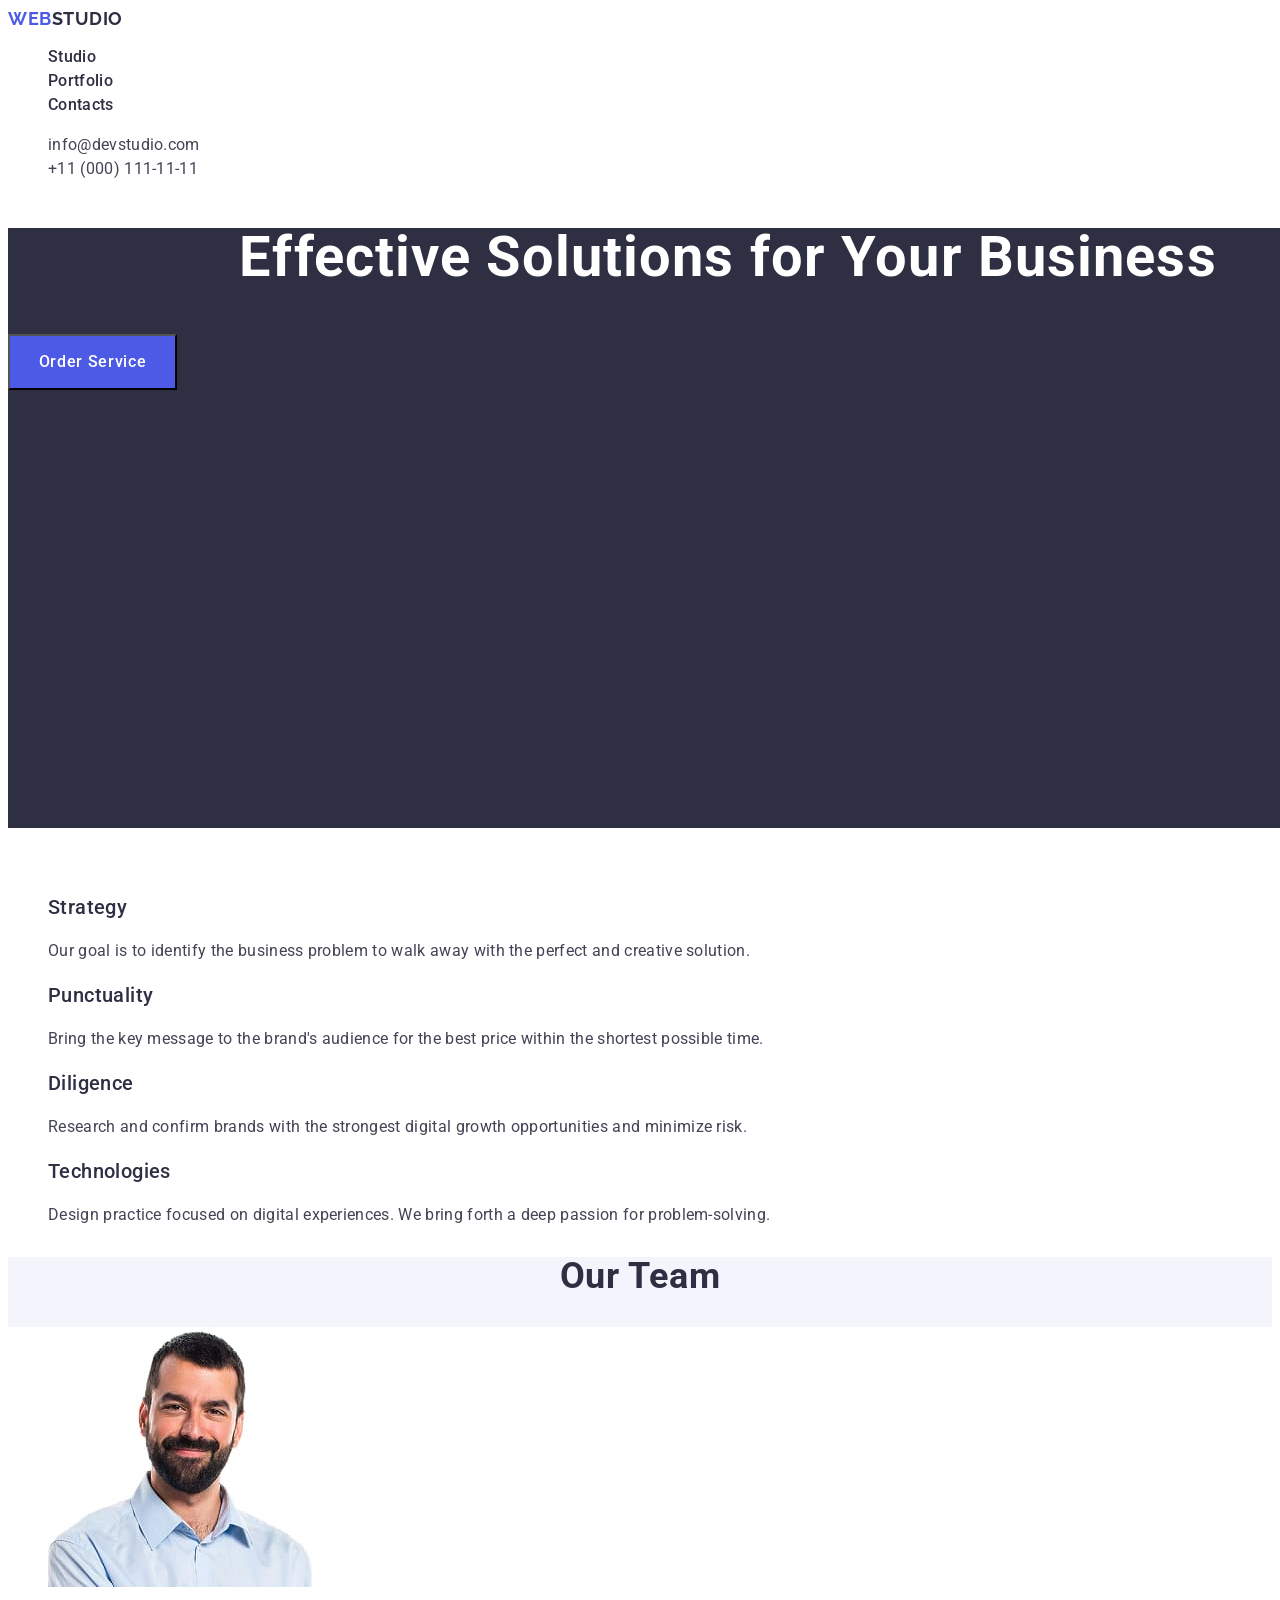
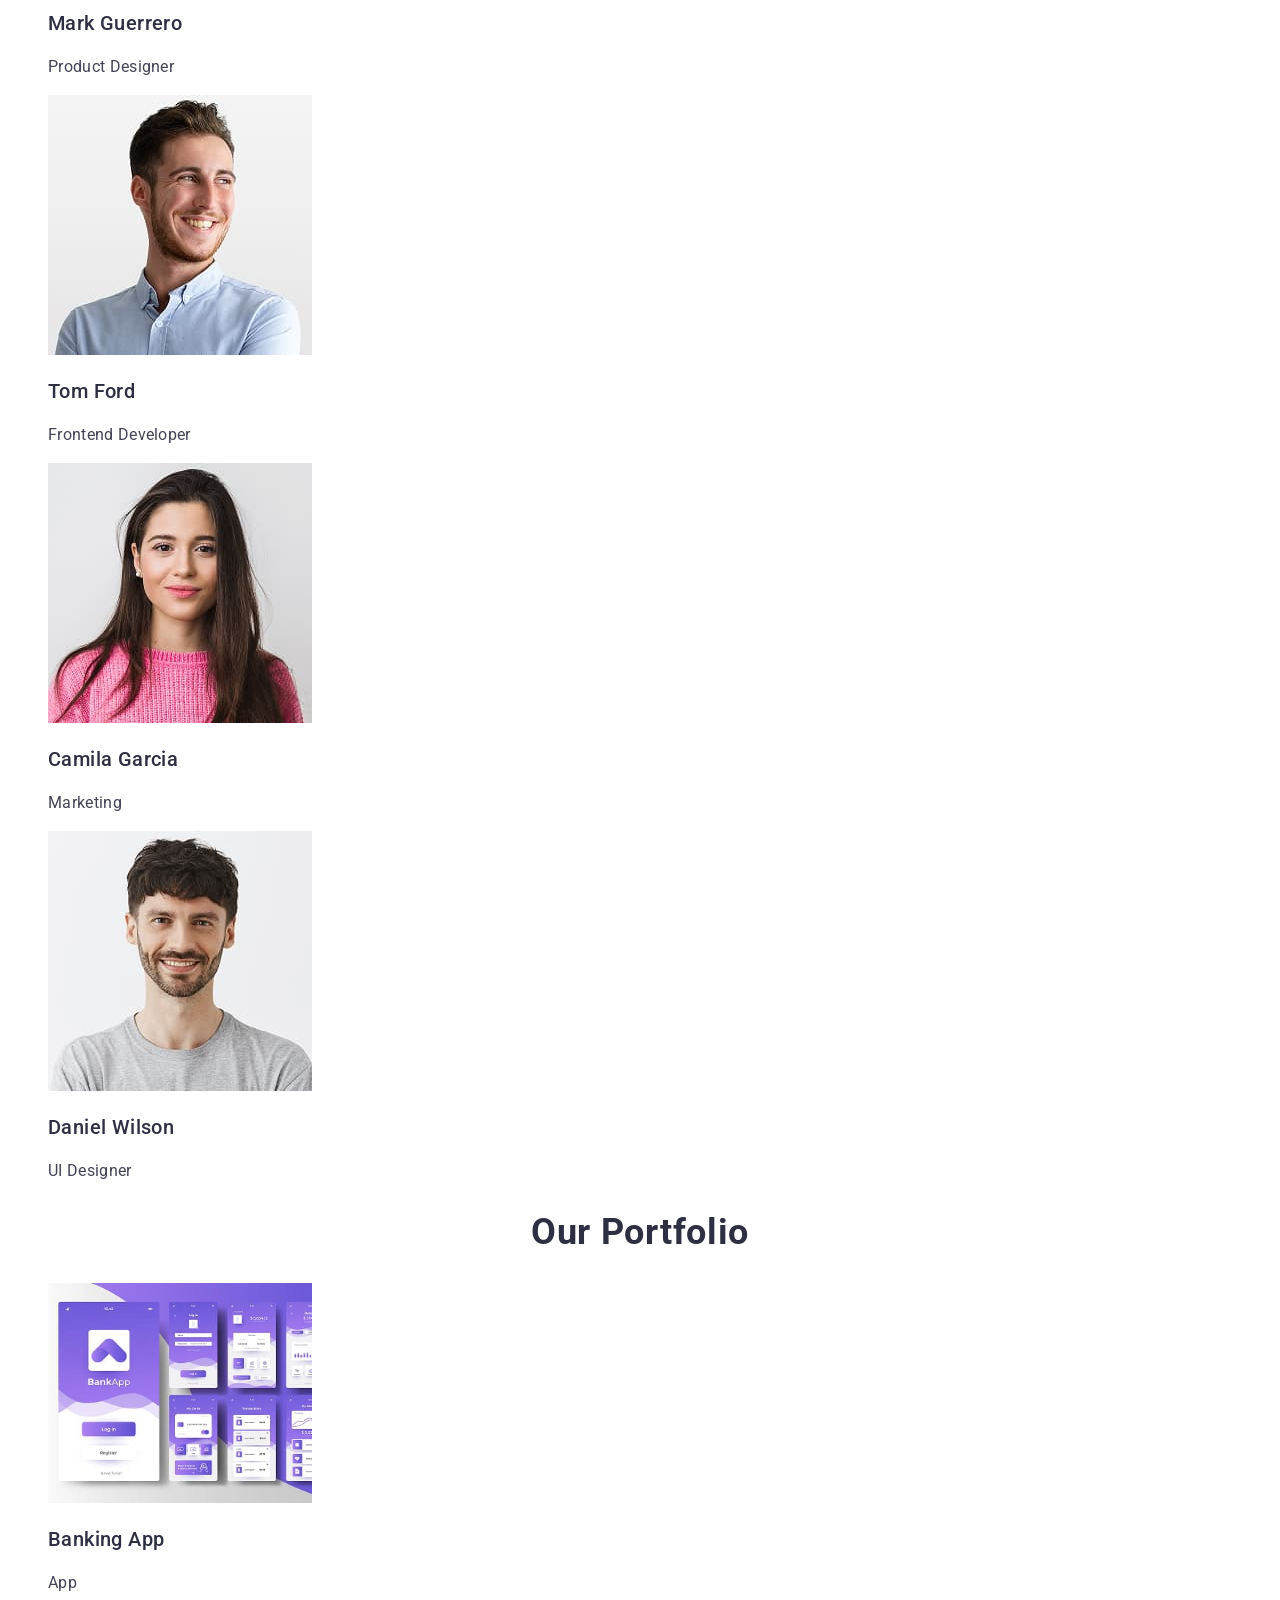
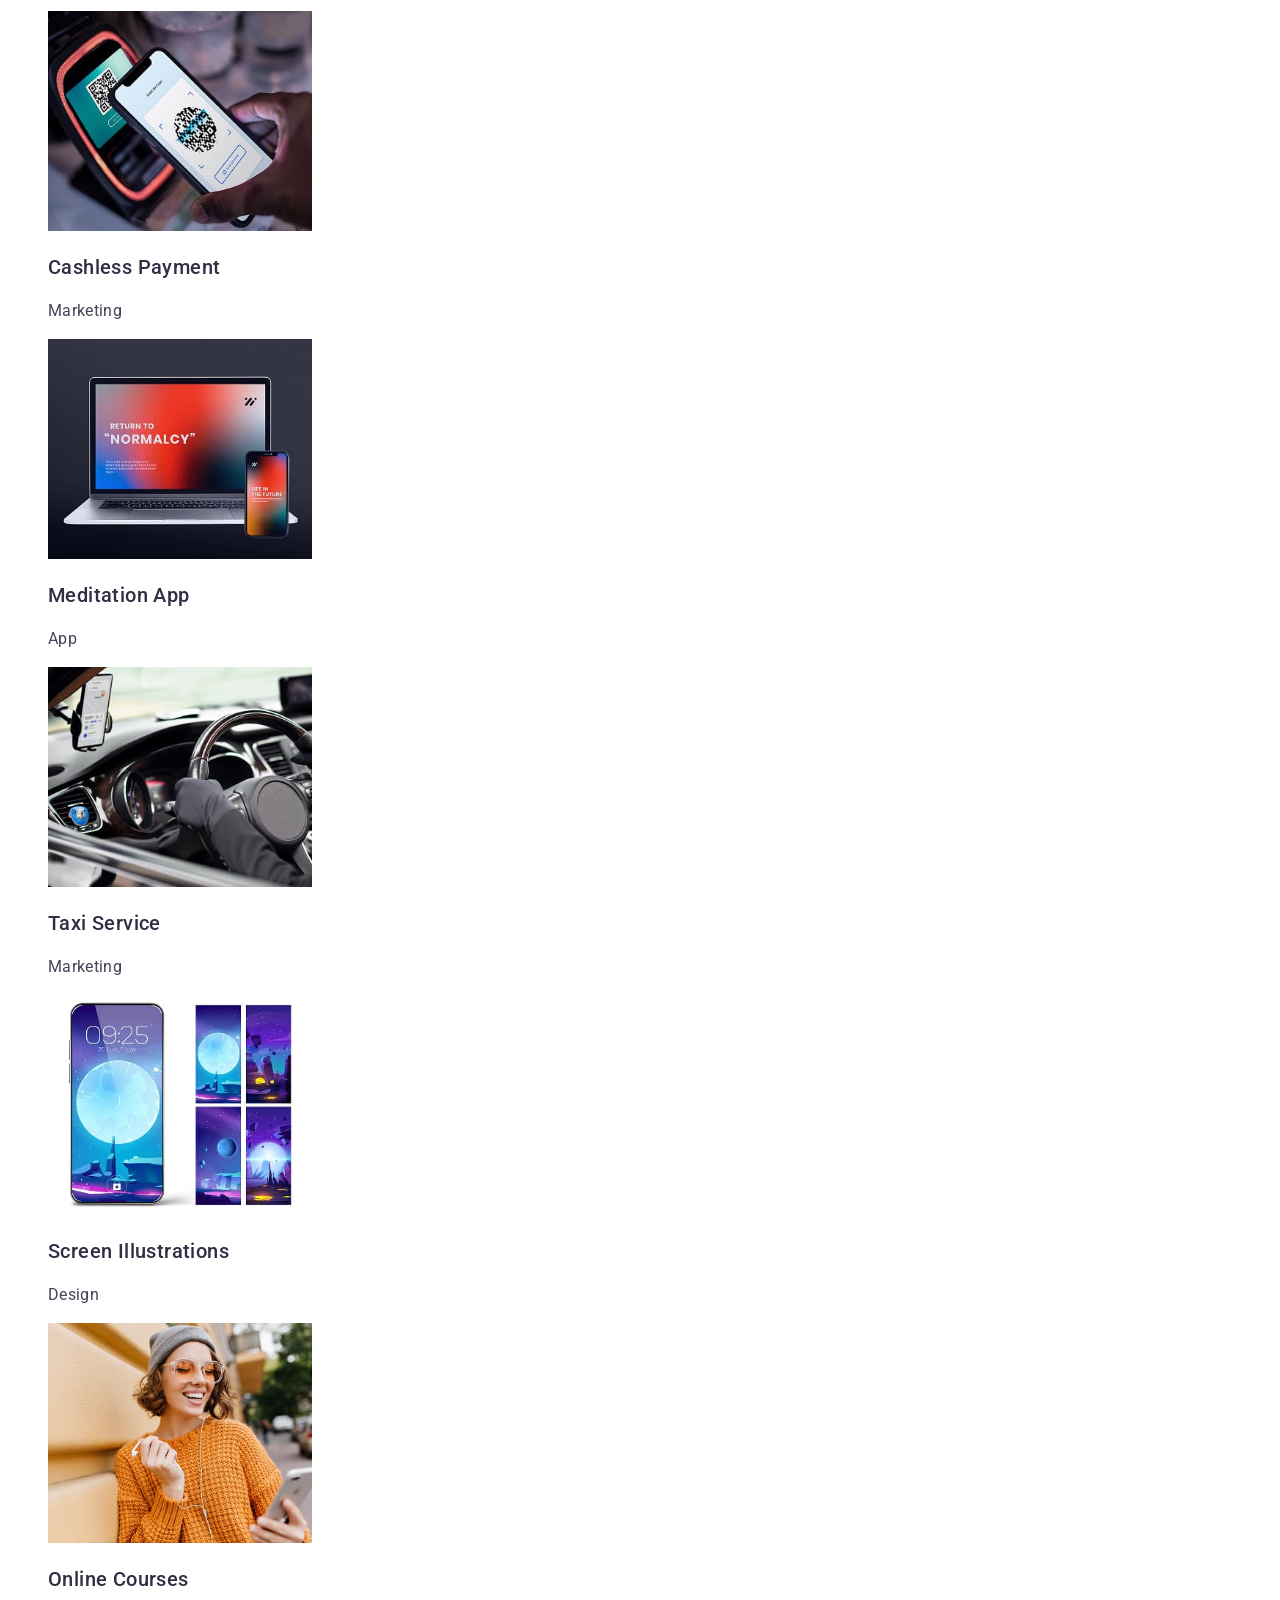
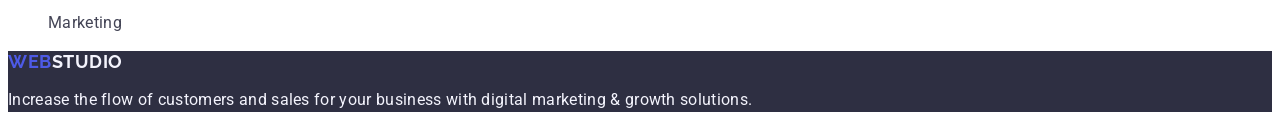
==== commit ec0d2faa: "hw 2 finalized the work" ====
--- a/index.html
+++ b/index.html
@@ -16,16 +16,16 @@
     <header class="header">
       <nav class="header-nav">
         <a href="./index.html" class="navigation-logo"
-          ><span class="navigation-logo-web">Web</span>Studio</a
+          >Web<span class="navigation-logo-header">Studio</span></a
         >
         <ul>
-          <li><a href="#" class="header-nav-btn">Studio</a></li>
-          <li><a href="#" class="header-nav-btn">Portfolio</a></li>
-          <li><a href="#" class="header-nav-btn">Contacts</a></li>
+          <li><a href="./index.html" class="header-nav-btn">Studio</a></li>
+          <li><a href="" class="header-nav-btn">Portfolio</a></li>
+          <li><a href="" class="header-nav-btn">Contacts</a></li>
         </ul>
       </nav>
-      <address>
-        <ul class="address">
+      <address class="address">
+        <ul>
           <li>
             <a href="mailto:info@devstudio.com" class="address-nav"
               >info@devstudio.com</a
@@ -84,22 +84,30 @@
         <h2 class="team-title">Our Team</h2>
         <ul class="team-list">
           <li>
-            <img src="./images/Mark.jpg" alt="photo Mark" width="264" />
+            <img src="./images/Mark.jpg" alt="photo Mark" class="team-img" />
             <h3 class="team-members-names">Mark Guerrero</h3>
             <p class="team-members-positions">Product Designer</p>
           </li>
           <li>
-            <img src="./images/Tom.jpg" alt="photo Tom" width="264" />
+            <img src="./images/Tom.jpg" alt="photo Tom" class="team-img" />
             <h3 class="team-members-names">Tom Ford</h3>
             <p class="team-members-positions">Frontend Developer</p>
           </li>
           <li>
-            <img src="./images/Gamila.jpg" alt="photo Gamila" width="264" />
+            <img
+              src="./images/Gamila.jpg"
+              alt="photo Gamila"
+              class="team-img"
+            />
             <h3 class="team-members-names">Camila Garcia</h3>
             <p class="team-members-positions">Marketing</p>
           </li>
           <li>
-            <img src="./images/Daniel.jpg" alt="photo Daniel" width="264" />
+            <img
+              src="./images/Daniel.jpg"
+              alt="photo Daniel"
+              class="team-img"
+            />
             <h3 class="team-members-names">Daniel Wilson</h3>
             <p class="team-members-positions">UI Designer</p>
           </li>
@@ -156,8 +164,7 @@
     </main>
     <footer class="footer">
       <a href="./index.html" class="navigation-logo"
-        ><span class="navigation-logo-web">Web</span
-        ><span class="navigation-logo-studio">Studio</span></a
+        >Web<span class="navigation-logo-footer">Studio</span></a
       >
       <p class="footer-description">
         Increase the flow of customers and sales for your business with digital
--- a/css/styles.css
+++ b/css/styles.css
@@ -1,7 +1,7 @@
 body {
     font-family: "Roboto", sans-serif;
     background-color: #fff;
-   color: #2e2f42;
+    color: #434455;
 }
 button {
     cursor: pointer;
@@ -18,21 +18,21 @@
     font-weight: 700;
     font-size: 18px;
 
-    line-height: 1.16;
+    line-height: 1.17;
     letter-spacing: 0.03em;
     text-transform: uppercase;
-    color: inherit;
+    color: #4d5ae5;
 }
-.navigation-logo-web {
-    color: #4d5ae5;
-    }   
+.navigation-logo-header{
+    color: #2e2f42;
+}  
 .header-nav-btn {
     font-weight: 500;
     font-size: 16px;
 
     line-height: 1.5;
     letter-spacing: 0.02em;
-    color: inherit;
+    color: #2e2f42;
 }
 .header-nav-btn:hover,
 .header-nav-btn:focus,
@@ -40,14 +40,19 @@
  {
 color: #404BBF;
 }
+.address{
+   font-style: normal;
+}
 .address-nav {
     font-weight: 400;
     font-size: 16px;
 
     line-height: 1.5;
-    color: #434455;
+    letter-spacing: 0.02em;
+    color: inherit;
 }
-.address-nav:hover {
+.address-nav:hover,
+.address-nav:focus {
     color:#404BBF;
 }
 /* Main */
@@ -62,10 +67,13 @@
     font-size: 56px;
 
     line-height: 1.07;
+    letter-spacing: 0.02em;
     text-align: center;
     color: #fff;
 }
 .hero-button {
+    font-family:"Roboto",
+        sans-serif;
     font-weight: 500;
     font-size: 16px;
 
@@ -78,7 +86,8 @@
     color: #fff;
     background-color: #4D5AE5;
 }
-.hero-button:hover {
+.hero-button:hover,
+.hero-button:focus {
  background-color: #404BBF;
 }
 
@@ -92,7 +101,7 @@
 
     line-height: 1.2;
     letter-spacing: 0.02em;
-    color: inherit;
+    color: #2e2f42;
 }
 .feature-text {
     font-weight: 400;
@@ -100,7 +109,7 @@
 
     line-height: 1.5;
     letter-spacing: 0.02em;
-    color: #434455;
+    color: inherit;
 }
 /* section team */
 .section-team {
@@ -113,7 +122,11 @@
     line-height: 1.11;
     letter-spacing: 0.02em;
     text-align: center;
-    color: inherit;
+    color: #2e2f42;
+    text-transform: capitalize;
+}
+.team-list{
+    background-color: #ffffff;
 }
 .team-members-names {
     font-weight: 500;
@@ -121,7 +134,7 @@
 
     line-height: 1.2;
     letter-spacing: 0.02em;
-    color: inherit;
+    color: #2e2f42;
 }
 .team-members-positions {
     font-weight: 400;
@@ -129,7 +142,10 @@
 
     line-height: 1.5;
     letter-spacing: 0.02em;
-    color: #434455;
+    color: inherit;
+}
+.team-img{
+    width: 264px;
 }
 /* Section Our Portfolio */
 .portfolio-title {
@@ -137,9 +153,10 @@
     font-size: 36px;
 
     line-height: 1.11;
+    text-transform: capitalize;
     text-align: center;
     letter-spacing: 0.02em;
-    color: inherit;
+    color: #2e2f42;
 }
 .portfolio-list-title {
     font-weight: 500;
@@ -147,7 +164,7 @@
 
     line-height: 1.2;
     letter-spacing: 0.02em;
-    color: inherit;
+    color: #2e2f42;
 }
 .portfolio-about-app {
     font-weight: 400;
@@ -155,13 +172,13 @@
 
     line-height: 1.5;
     letter-spacing: 0.02em;
-    color: #434455;
+    color: inherit;
 }
 /* footer */
 .footer {
     background: #2e2f42 ;
 }
-.navigation-logo-studio{
+.navigation-logo-footer{
    color: #f4f4fd;
 }
 .footer-description{
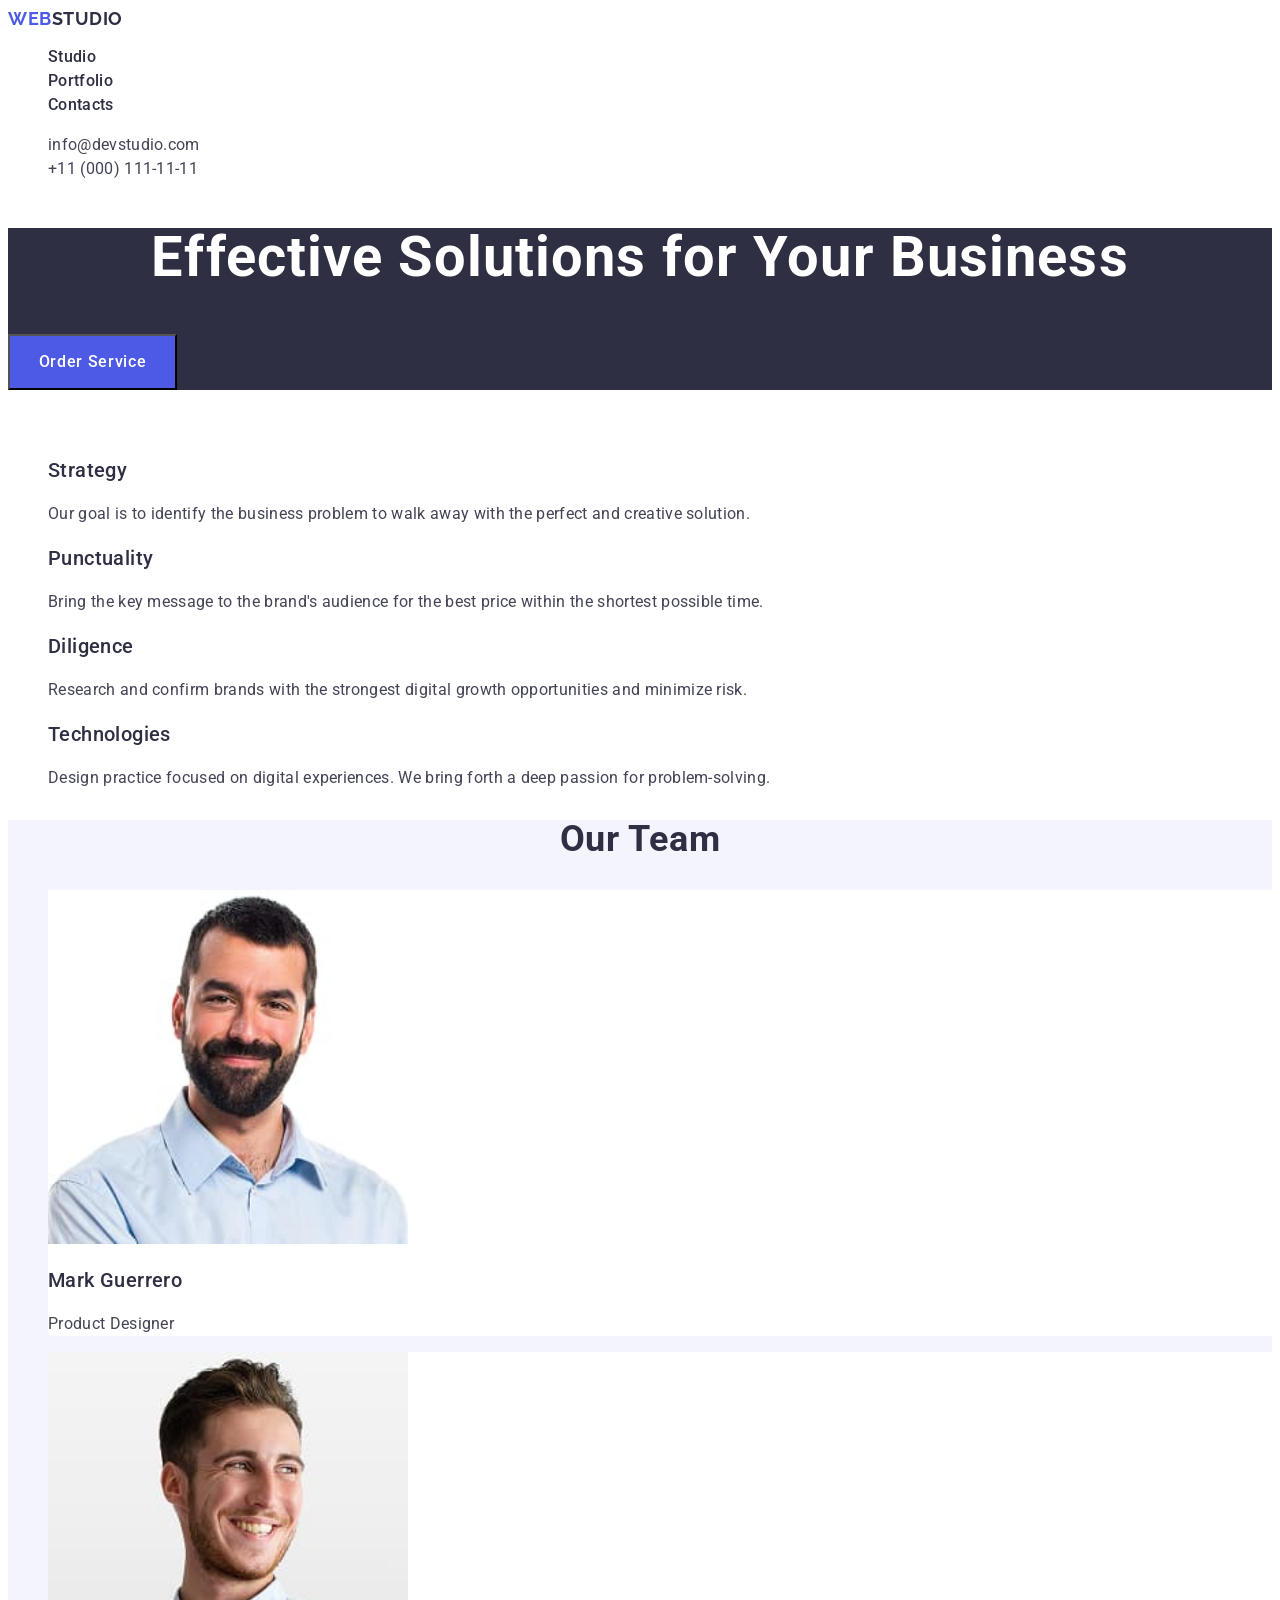
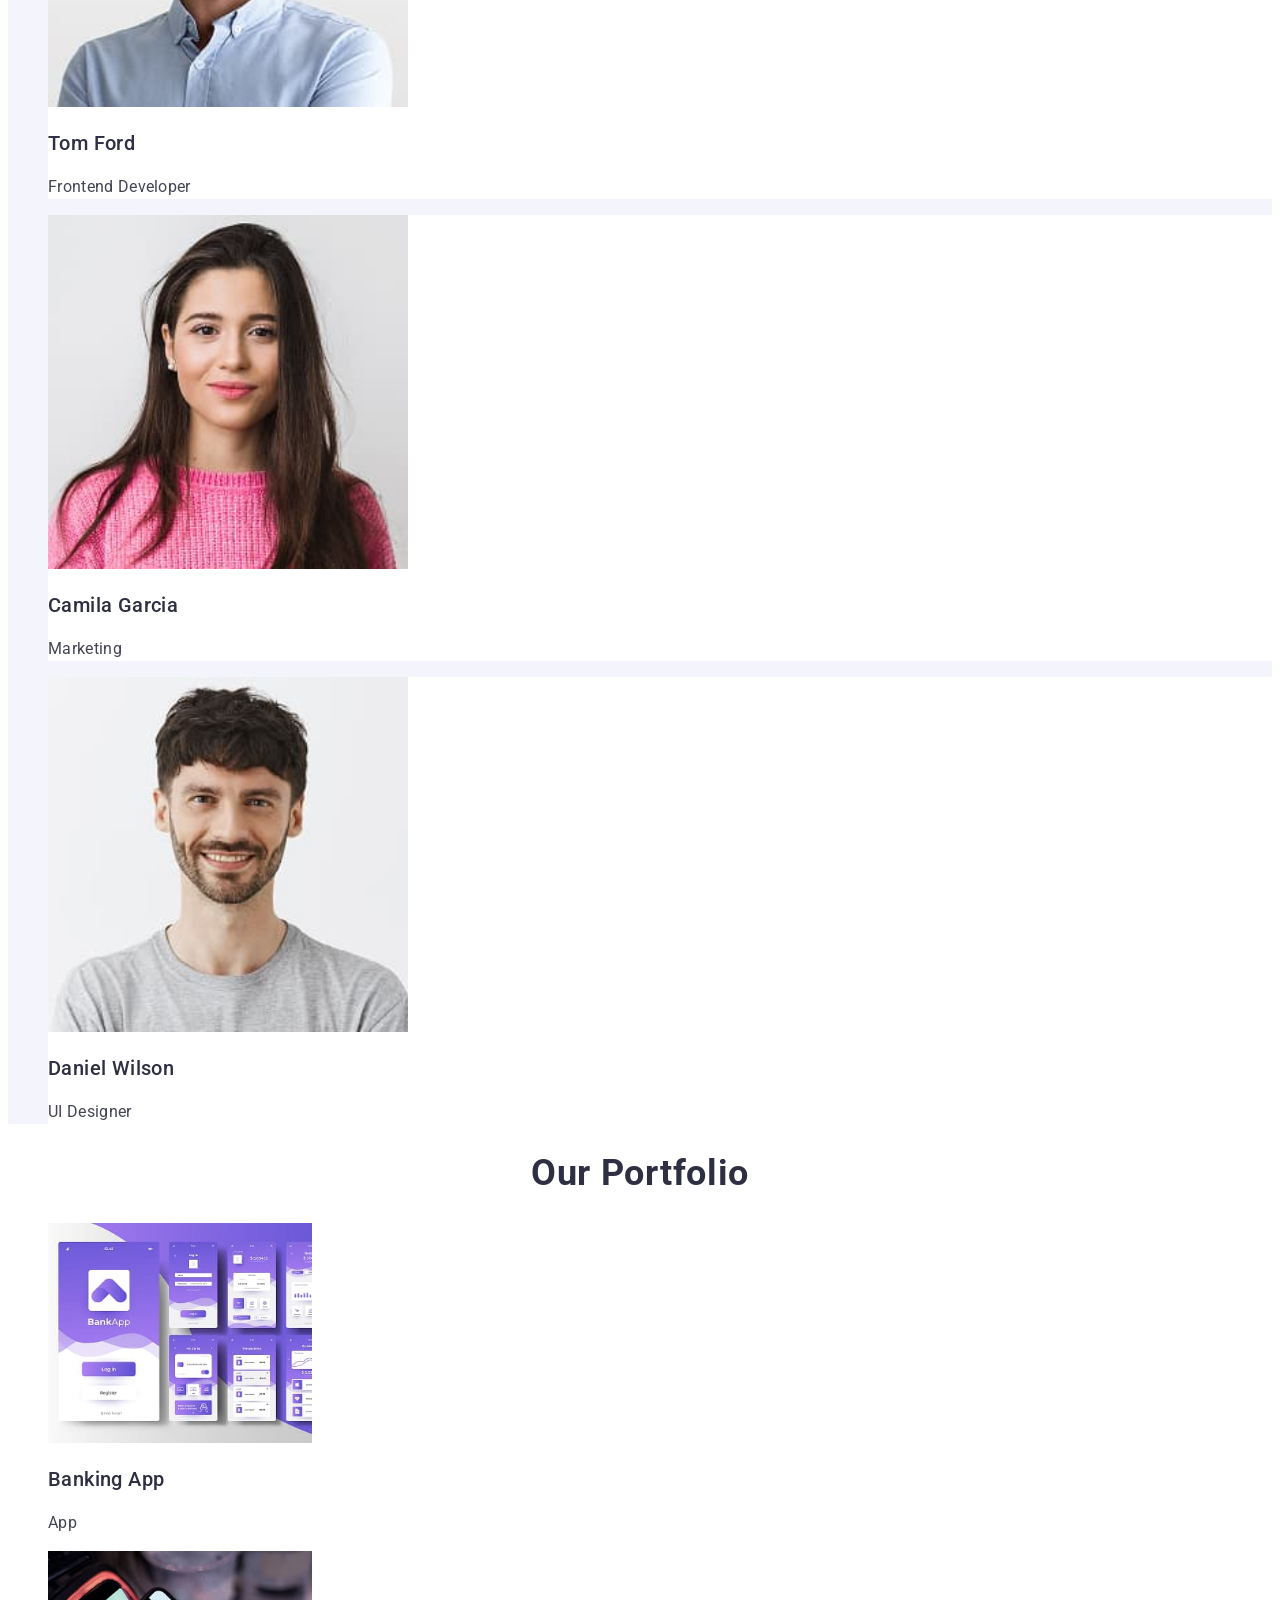
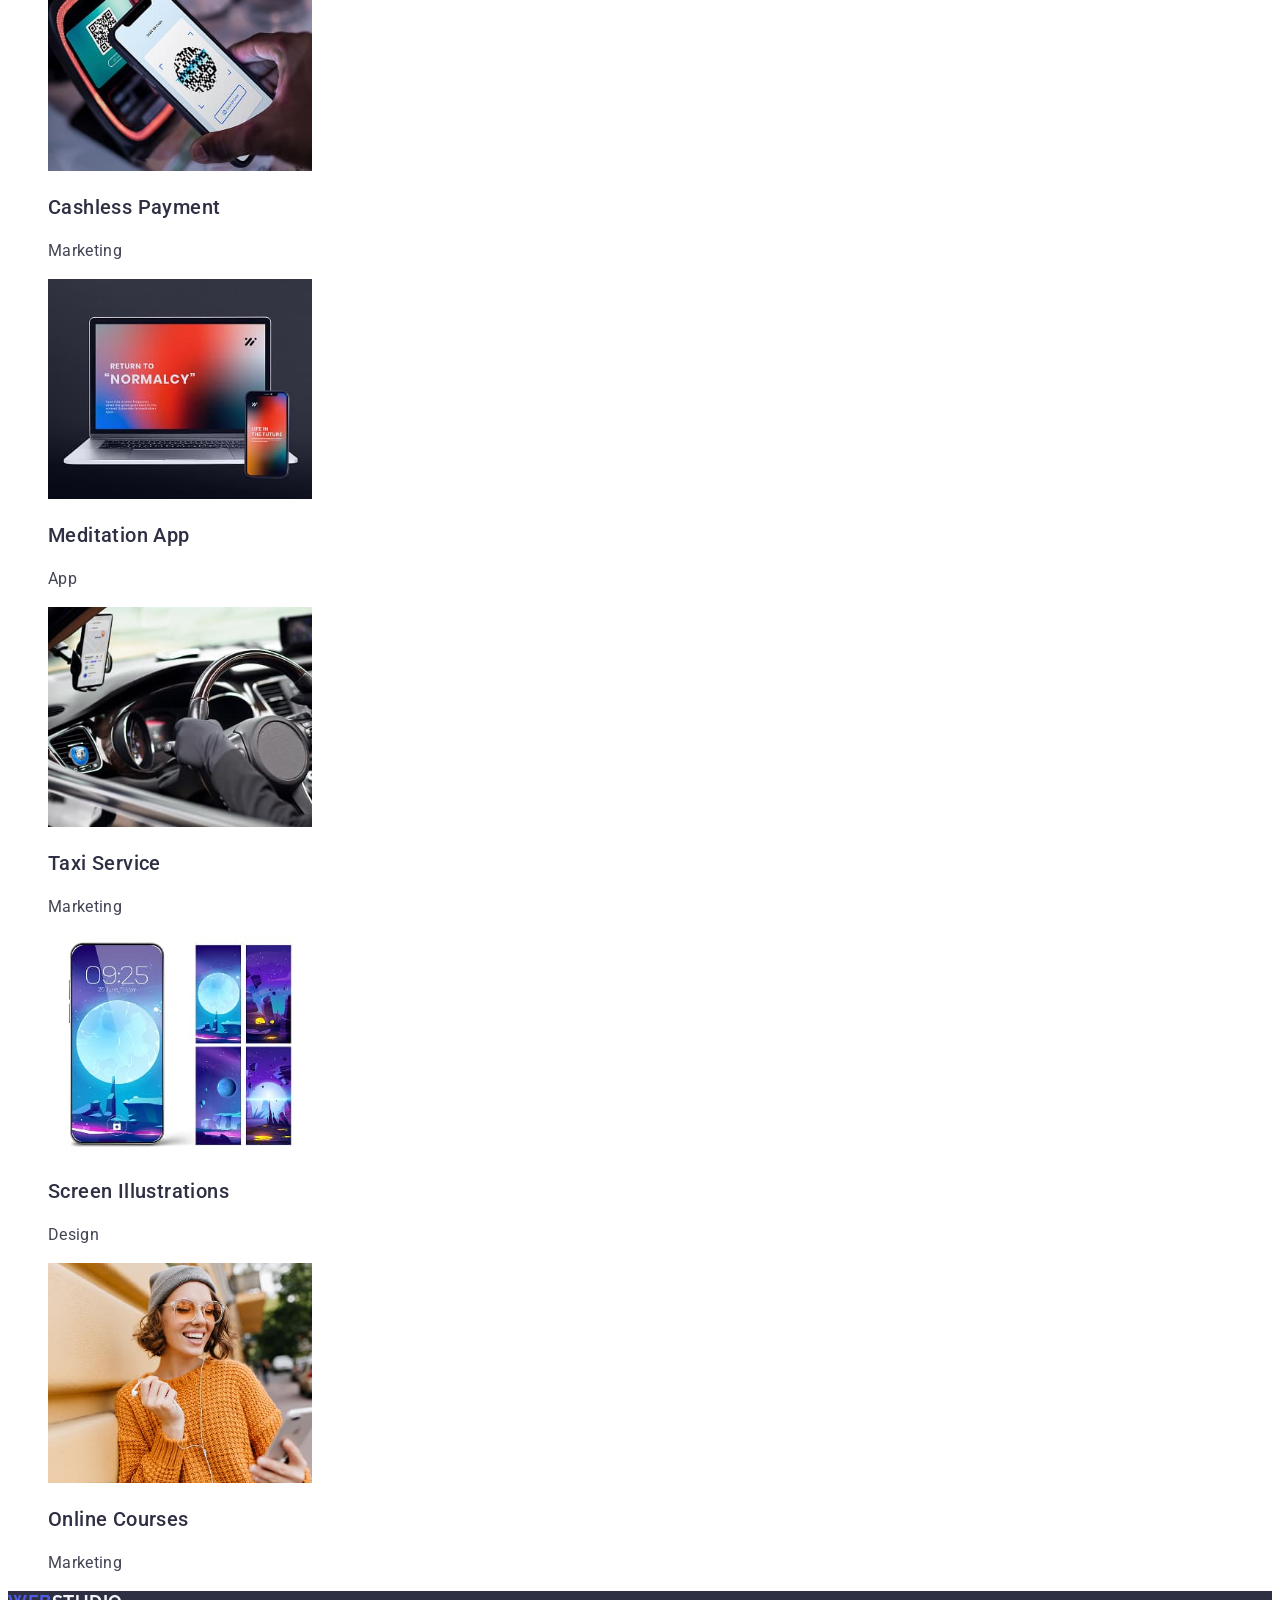
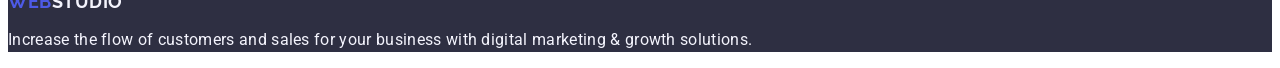
==== commit ab4b9c40: "hw 2 correct correct" ====
--- a/index.html
+++ b/index.html
@@ -82,32 +82,24 @@
       <!-- Section Our Team -->
       <section class="section-team">
         <h2 class="team-title">Our Team</h2>
-        <ul class="team-list">
-          <li>
-            <img src="./images/Mark.jpg" alt="photo Mark" class="team-img" />
+        <ul>
+          <li class="team-list">
+            <img src="./images/Mark.jpg" width="360" alt="photo Mark" />
             <h3 class="team-members-names">Mark Guerrero</h3>
             <p class="team-members-positions">Product Designer</p>
           </li>
-          <li>
-            <img src="./images/Tom.jpg" alt="photo Tom" class="team-img" />
+          <li class="team-list">
+            <img src="./images/Tom.jpg" width="360" alt="photo Tom" />
             <h3 class="team-members-names">Tom Ford</h3>
             <p class="team-members-positions">Frontend Developer</p>
           </li>
-          <li>
-            <img
-              src="./images/Gamila.jpg"
-              alt="photo Gamila"
-              class="team-img"
-            />
+          <li class="team-list">
+            <img src="./images/Gamila.jpg" width="360" alt="photo Gamila" />
             <h3 class="team-members-names">Camila Garcia</h3>
             <p class="team-members-positions">Marketing</p>
           </li>
-          <li>
-            <img
-              src="./images/Daniel.jpg"
-              alt="photo Daniel"
-              class="team-img"
-            />
+          <li class="team-list">
+            <img src="./images/Daniel.jpg" width="360" alt="photo Daniel" />
             <h3 class="team-members-names">Daniel Wilson</h3>
             <p class="team-members-positions">UI Designer</p>
           </li>
--- a/css/styles.css
+++ b/css/styles.css
@@ -58,8 +58,6 @@
 /* Main */
 /* Section Hero */
 .hero-banner {
-    width: 1440px;
-    height: 600px;
     background:#2e2f42;;
 }
 .hero-title {
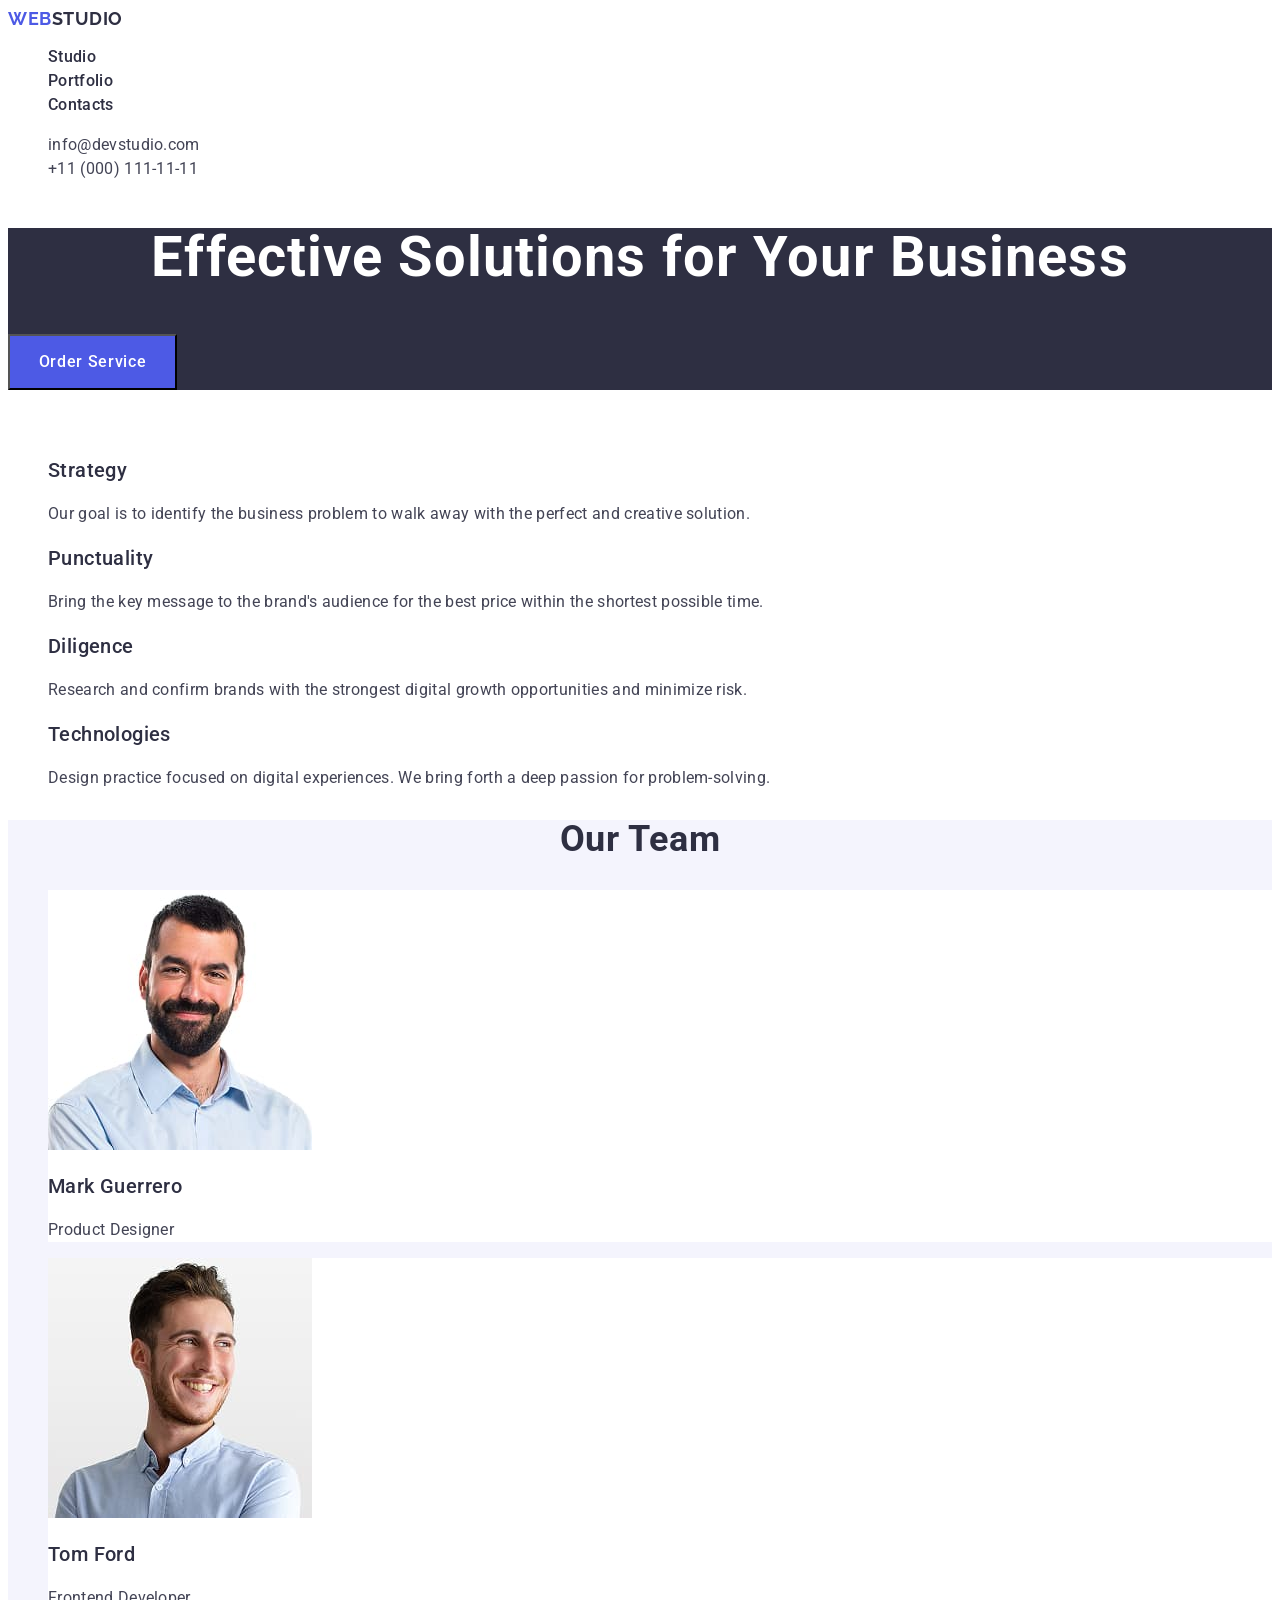
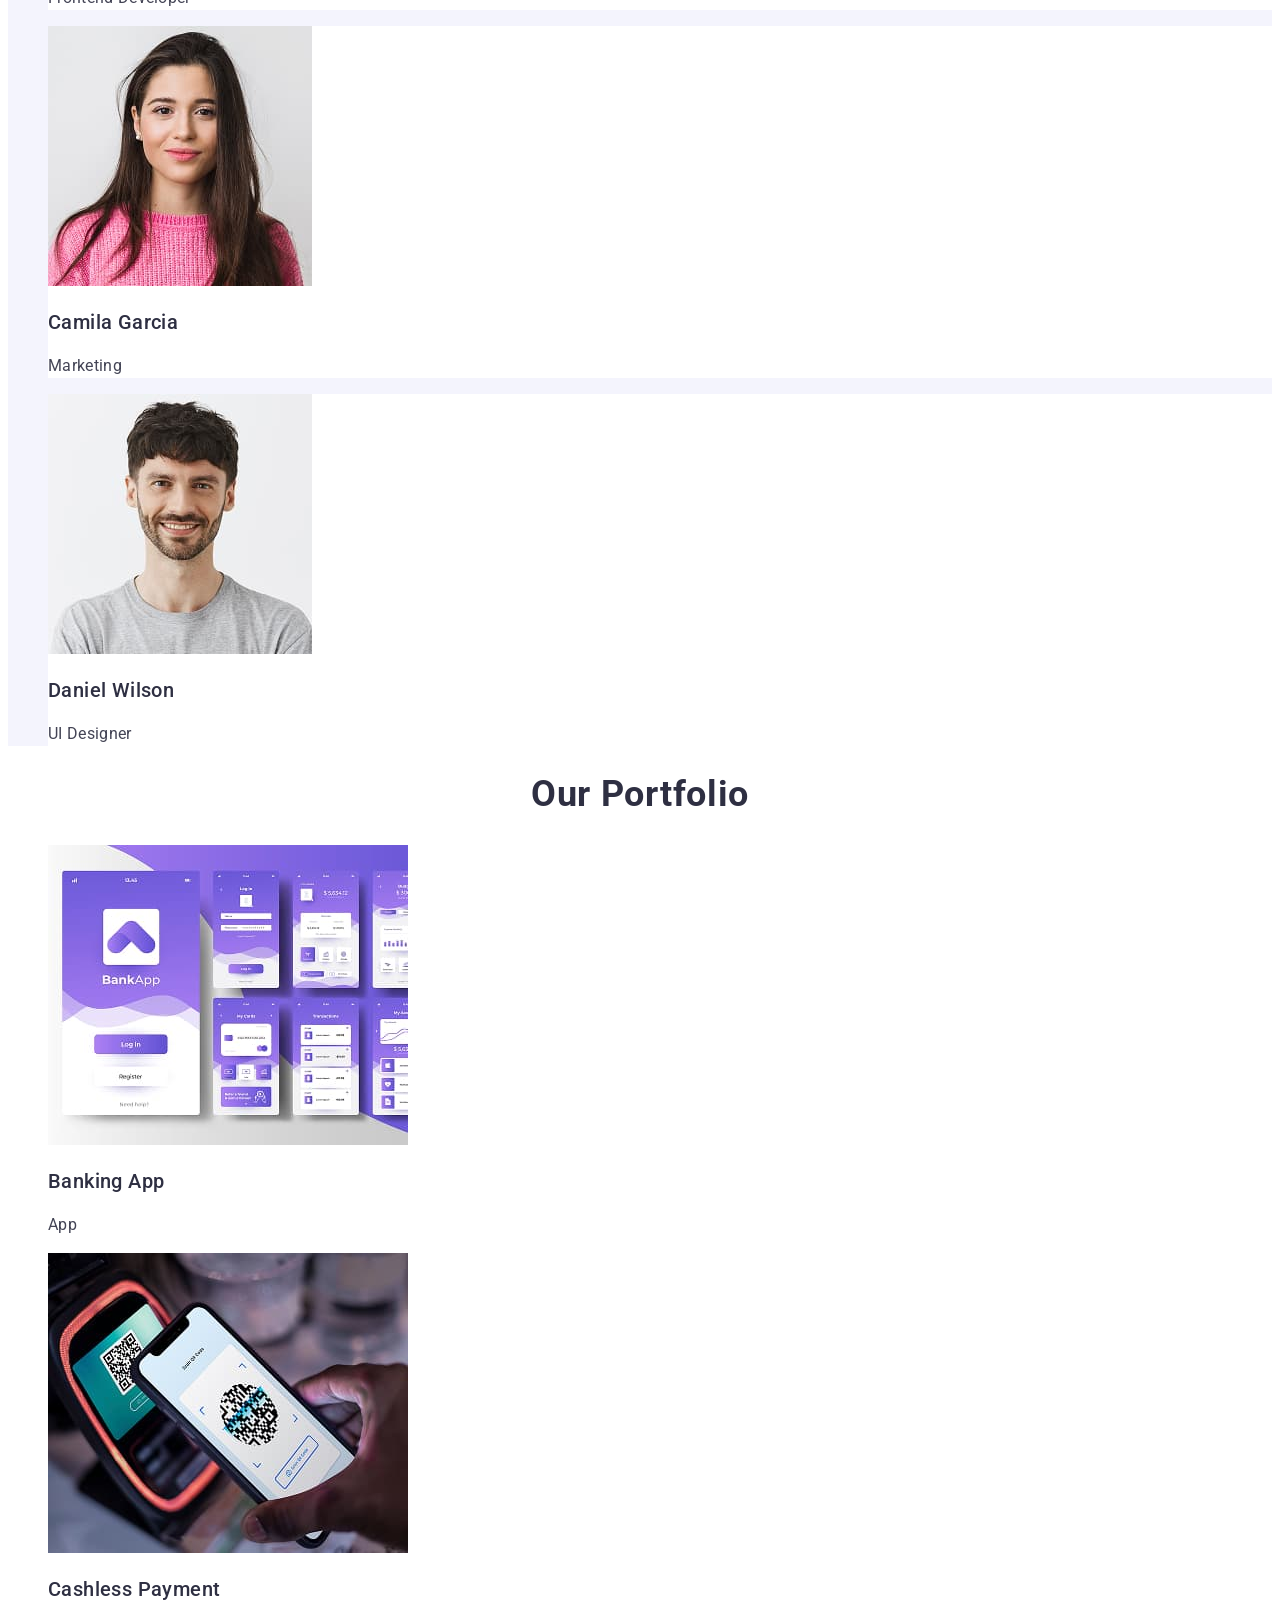
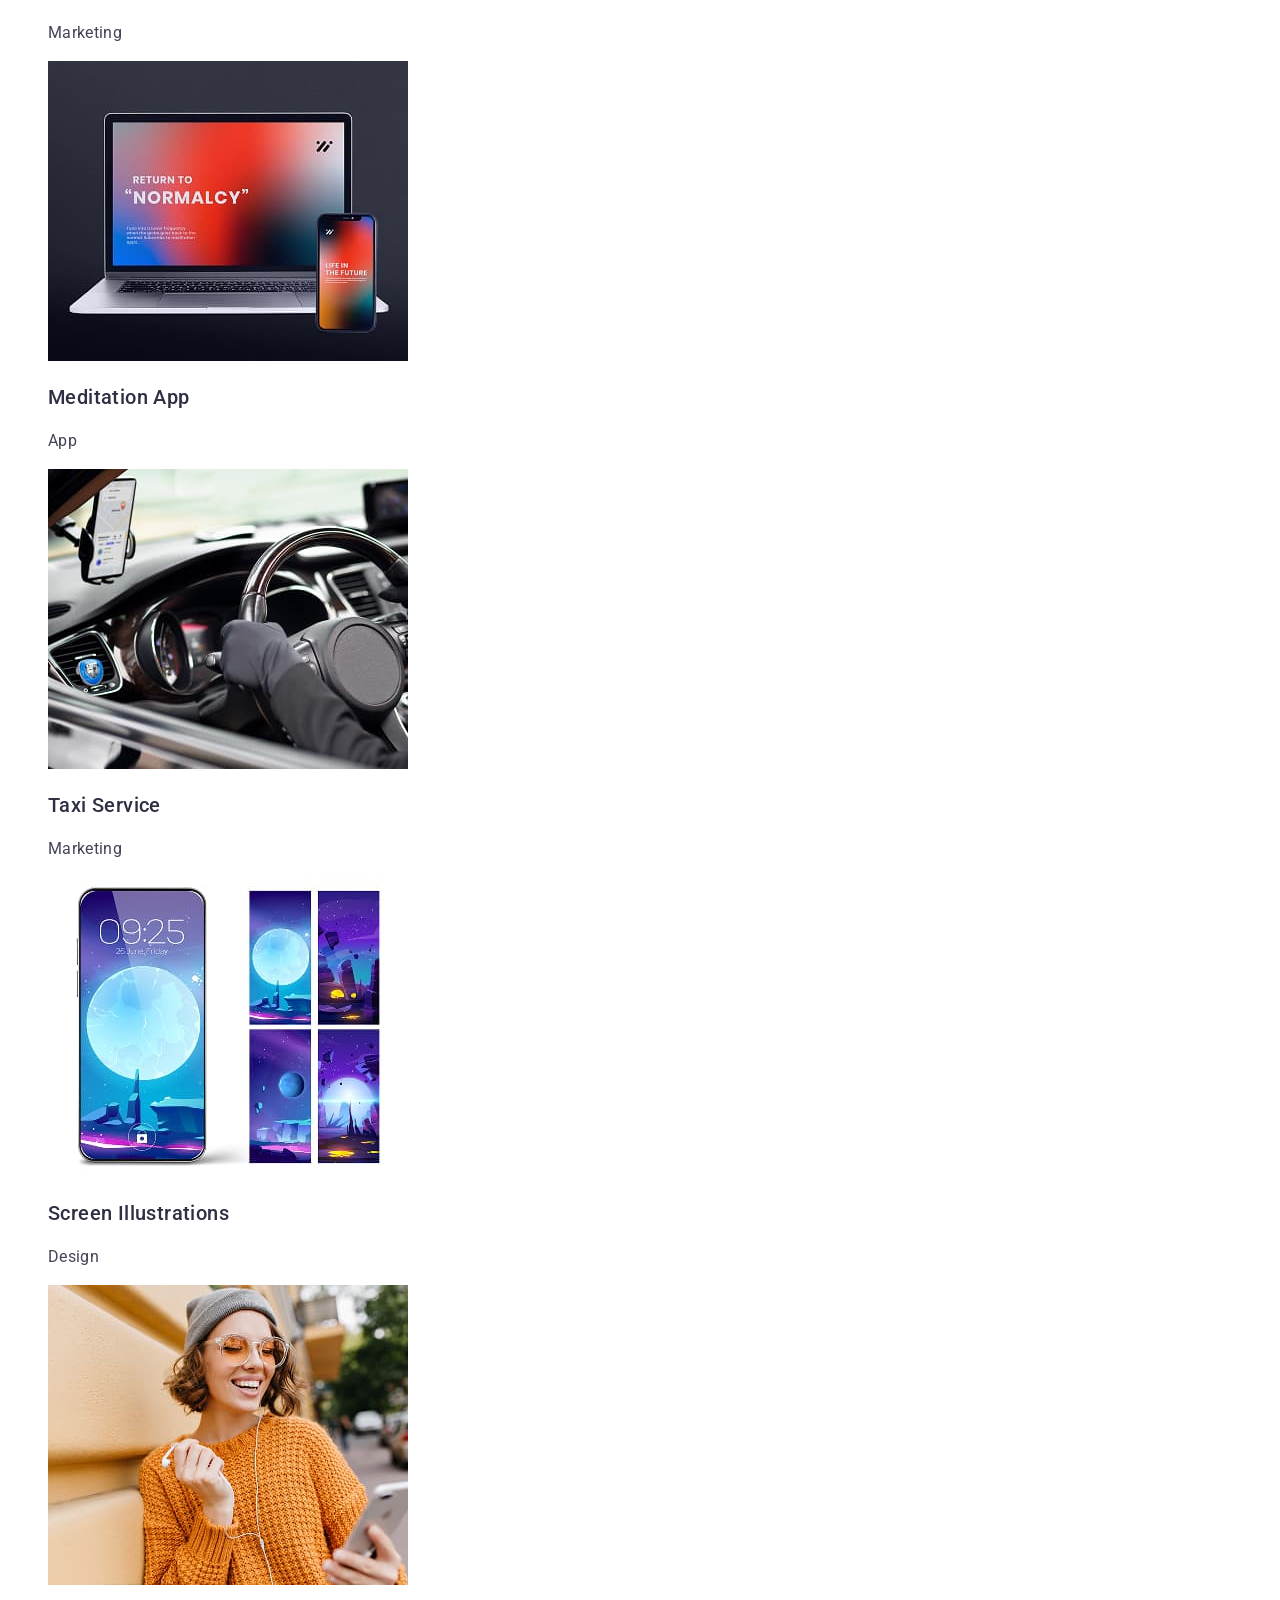
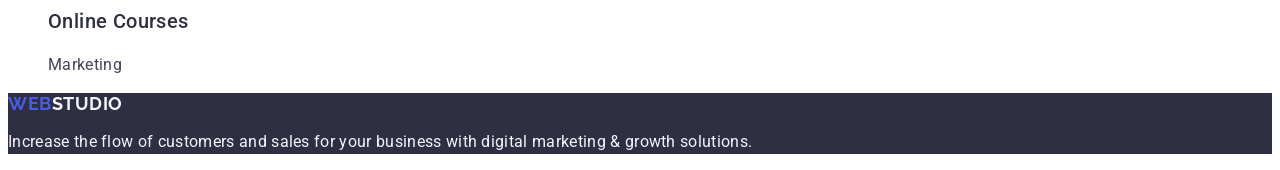
==== commit 62b83f05: "fixed my hw 2 change width  the image." ====
--- a/index.html
+++ b/index.html
@@ -84,22 +84,22 @@
         <h2 class="team-title">Our Team</h2>
         <ul>
           <li class="team-list">
-            <img src="./images/Mark.jpg" width="360" alt="photo Mark" />
+            <img src="./images/Mark.jpg" width="264" alt="photo Mark" />
             <h3 class="team-members-names">Mark Guerrero</h3>
             <p class="team-members-positions">Product Designer</p>
           </li>
           <li class="team-list">
-            <img src="./images/Tom.jpg" width="360" alt="photo Tom" />
+            <img src="./images/Tom.jpg" width="264" alt="photo Tom" />
             <h3 class="team-members-names">Tom Ford</h3>
             <p class="team-members-positions">Frontend Developer</p>
           </li>
           <li class="team-list">
-            <img src="./images/Gamila.jpg" width="360" alt="photo Gamila" />
+            <img src="./images/Gamila.jpg" width="264" alt="photo Gamila" />
             <h3 class="team-members-names">Camila Garcia</h3>
             <p class="team-members-positions">Marketing</p>
           </li>
           <li class="team-list">
-            <img src="./images/Daniel.jpg" width="360" alt="photo Daniel" />
+            <img src="./images/Daniel.jpg" width="264" alt="photo Daniel" />
             <h3 class="team-members-names">Daniel Wilson</h3>
             <p class="team-members-positions">UI Designer</p>
           </li>
@@ -110,15 +110,15 @@
         <h2 class="portfolio-title">Our Portfolio</h2>
         <ul class="portfolio-list">
           <li>
-            <img src="./images/Banking.jpg" alt="banking App" width="264" />
+            <img src="./images/Banking.jpg" width="360" alt="banking App" />
             <h3 class="portfolio-list-title">Banking App</h3>
             <p class="portfolio-about-app">App</p>
           </li>
           <li>
             <img
               src="./images/Payment.jpg"
+              width="360"
               alt="Cashless Payment"
-              width="264"
             />
             <h3 class="portfolio-list-title">Cashless Payment</h3>
             <p class="portfolio-about-app">Marketing</p>
@@ -126,28 +126,28 @@
           <li>
             <img
               src="./images/Meditation.jpg"
+              width="360"
               alt="Meditation App"
-              width="264"
             />
             <h3 class="portfolio-list-title">Meditation App</h3>
             <p class="portfolio-about-app">App</p>
           </li>
           <li>
-            <img src="./images/Taxi.jpg" alt="Taxi Service" width="264" />
+            <img src="./images/Taxi.jpg" width="360" alt="Taxi Service" />
             <h3 class="portfolio-list-title">Taxi Service</h3>
             <p class="portfolio-about-app">Marketing</p>
           </li>
           <li>
             <img
               src="./images/Illustrations.jpg"
+              width="360"
               alt="Screen Illustrations"
-              width="264"
             />
             <h3 class="portfolio-list-title">Screen Illustrations</h3>
             <p class="portfolio-about-app">Design</p>
           </li>
           <li>
-            <img src="./images/Courses.jpg" alt="Online Courses" width="264" />
+            <img src="./images/Courses.jpg" width="360" alt="Online Courses" />
             <h3 class="portfolio-list-title">Online Courses</h3>
             <p class="portfolio-about-app">Marketing</p>
           </li>
